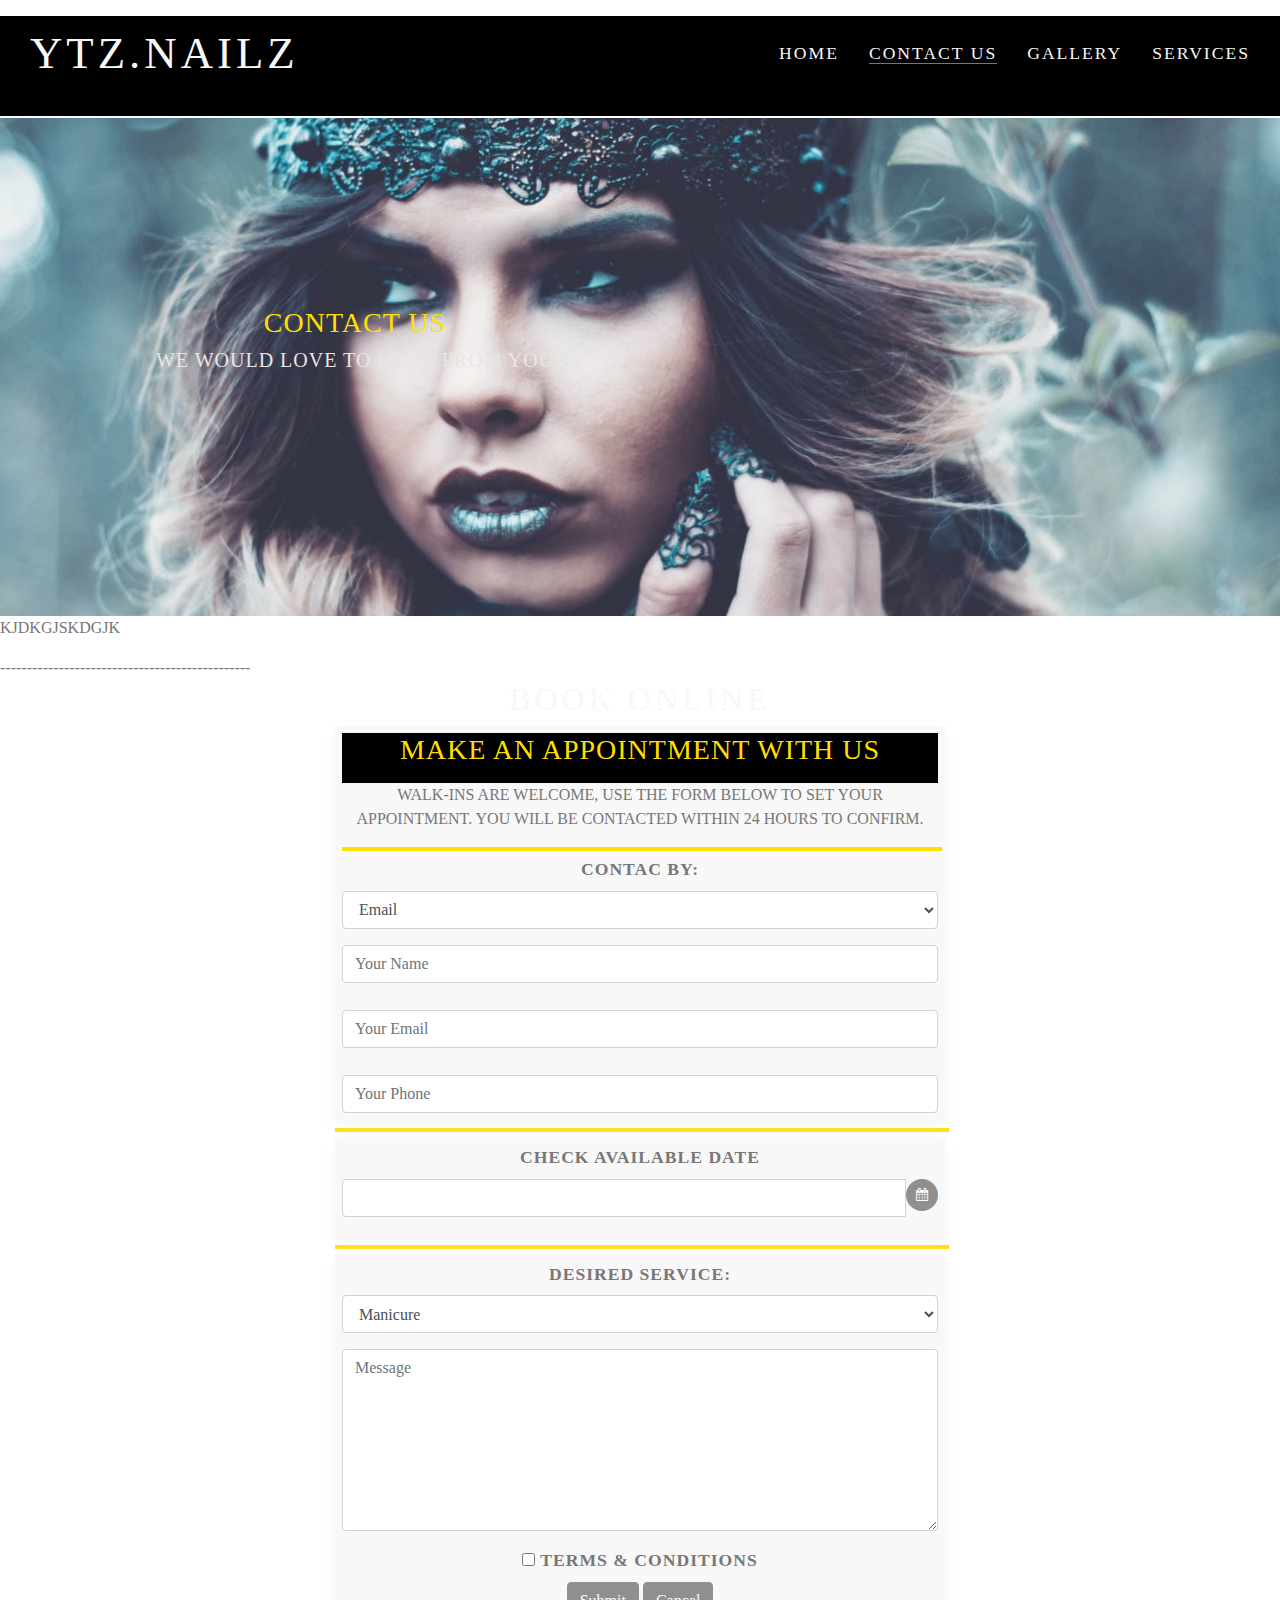
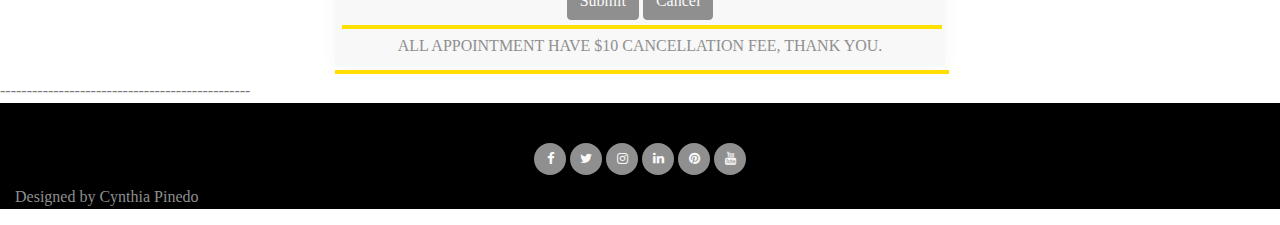
==== contact.html @ 496d371e "adding reviews on Gallery.html" ====
<!DOCTYPE html>
<html lang="en">
<head>
    <meta charset="UTF-8">
    <meta name="viewport" content="width=device-width, initial-scale=1.0">
    <meta http-equiv="X-UA-Compatible" content="ie=edge">
    <link rel="stylesheet" href="https://stackpath.bootstrapcdn.com/bootstrap/4.5.2/css/bootstrap.min.css" type="text/css">
    <link rel="stylesheet" href="https://stackpath.bootstrapcdn.com/font-awesome/4.7.0/css/font-awesome.min.css" type="text/css">
    <link rel="stylesheet" href="assets/css/style.css" type="text/css">
    <title>Ytz.Nailz</title>
</head>

<body>
<header>
<a href="contact.html">
            <h2 id="logo">Ytz.Nailz</h2>
        </a>
        <nav>
            <ul class="uppercase" id="menu">
                <li>
                    <a href="services.html">Services</a>
                </li>
                <li>
                    <a href="gallery.html">Gallery</a>
                </li>
                <li>
                    <a class="active" href="contact.html">Contact Us</a>
                </li>

                <li>
                    <a href="index.html">Home</a>
                </li>
            </ul>
        </nav>

</header>

<section id="contactbckg-outer">
        <div id="contactbckg-image"></div>
        <div id="contactcover-text">
            <h3>Contact Us</h3>
            <h5>We would love to hear from you</h5>
        </div>
</section>

<section>
        <div class="uppercase">
            <p>kjdkgjskdgjk</p>
        </div>
</section>

-----------------------------------------------
<section id="book-outer" class="container-fluid">
  <div class="row">
    <div class="col"></div>
    <div class="col-6">
        <h2 id="welcome">Book Online</h2> 
        <div class="uppercase">
            <div class="box">
                <div class="box-header">
                <h3>Make an Appointment with Us</h3>
                </div>
                <p>Walk-ins are Welcome, Use the form below to 
        set your appointment. You will be contacted within 24 hours 
        to confirm.</p>
                <hr>
    
                <!-- Contact by Input -->    
                <div class="form-group1">
                    <div>
                        <label for="Select">Contac By:</label>
                        <select id="Select" class="form-control"><option>Email</option><option>Phone</option></select>
                    </div>
                </div>
    
                <!-- fullname Input -->    
                <div class="form-group1">
                    <label for="inputfullname"></label>
                    <input type="fullname" class="form-control" id="inputFullname" placeholder="Your Name">
                </div>
        
                <!-- email address Input -->
                <div class="form-group1">
                    <label for="inputemail"></label>
                    <input type="email" class="form-control" id="inputemail" placeholder="Your Email">
                </div>
            
                <!-- Phone Input --> 
                <div class="form-group1">
                    <label for="inputphone"></label>
                    <input type="phone" class="form-control" id="inputphone" placeholder="Your Phone">
                </div>
            </div>
            <div><hr></div>

        <!-- Appointment date Input --> 
            <div class="box">
                <div class="form-group">
                    <label for="datepicer">Check available date</label>
                    <div class="input-group date" id="datetimepicker8">
                        <input type="text" class="form-control">
                        <span>
                        <li class="list-inline-item">
                            <a target="_blank" href="#">
                            <i class="fa fa-calendar" aria-hidden="true"></i>
                            <span class="sr-only">Calendar</span></a>
                        </li>
                        </span>
                    </div>
                </div>
            </div>
            <div><hr></div>

            <!-- Service Input -->
            <div class="box">
                <div class="form-group">
                    <label for="Select">Desired Service:</label>
                    <select id="Select" class="form-control">
                    <option>Manicure</option>
                    <option>Nail Art Design</option>
                    <option>French Design</option>
                    <option>UV Gel</option>
                    <option>Polish Change</option>
                    <option>Nail Repair</option>
                    <option>Remove Polish</option>
                    <option>Remove Acrylic</option>
                    </select>
                </div>
                <div class="form-group">
                    <textarea class="form-control" type="textarea" id="message" placeholder="Message" maxlength="140" rows="7"></textarea>                    
                </div>

                <!-- Button Area-->
                <div class="checkbox">
                        <label><input type="checkbox">  Terms &amp; conditions</label>
                </div>
                    
                <div>
                <button type="submit" class="btn">Submit</button>
                <button type="submit" class="btn">Cancel</button><hr>
                </div>
                <span class="help-block">all appointment have $10 cancellation fee, thank you.</span>
            </div>
        <div><hr></div>

        
        <!-- form end -->
        </div><!-- well end -->
    </div>
    <div class="col"></div>
</div>
</section>
-----------------------------------------------

<footer class="container-fluid">
<div id="footer-details" class="row"></div>
<div class="col-sm-12">
<h6 class="uppercase general-sub"></h6>
<ul class="list-inline social-links">
    <li class="list-inline-item">
    <a target="_blank" href="#">
        <i class="fa fa-facebook" aria-hidden="true"></i>
        <span class="sr-only">Facebook</span></a>
    </li>

    <li class="list-inline-item">
    <a target="_blank" href="#">
        <i class="fa fa-twitter" aria-hidden="true"></i>
        <span class="sr-only">Twitter</span></a>
    </li>

    <li class="list-inline-item">
    <a target="_blank" href="#">
        <i class="fa fa-instagram" aria-hidden="true"></i>
        <span class="sr-only">Instagram</span></a>
    </li>

<li class="list-inline-item">
    <a target="_blank" href="#">
        <i class="fa fa-linkedin" aria-hidden="true"></i>
        <span class="sr-only">LinkedIn</span></a>
    </li>

    <li class="list-inline-item">
    <a target="_blank" href="#">
        <i class="fa fa-pinterest" aria-hidden="true"></i>
        <span class="sr-only">Pinterest</span></a>
    </li>

    <li class="list-inline-item">
    <a target="_blank" href="#">
        <i class="fa fa-youtube" aria-hidden="true"></i>
        <span class="sr-only">YouTube</span></a>
    </li>

</ul>
</div>
<div class="signature">
<p>Designed by Cynthia Pinedo</p>
</div>
</footer>
</body>
</html>
---- assets/css/style.css ----
@import url('https://fonts.googleapis.com/css2?family=Roboto:100,200,300,400,500,600,700|Exo:100,200,300,400,500,600,700');

/*----------------------------------Heading*/

header {
background-color: #000;
color: #8f8f8f;
min-height: 100px;
margin: 0;}

*{
    margin:0;
    padding:0;
    border:0;
}

body{
    font-family: Lato;
    color:#777777;
}

h2{
    font-family: Oswald;
    text-transform: uppercase;
    letter-spacing: 4px;
    color:#f8f8f8;
}

h6{
    color:#f8f8f8;
    margin:0;
}

#logo{
    float: left; 
    font-size: 280%;
    margin-left: 30px;
}
 
#menu{
    text-decoration: none;
    color: #f8f8f8;
    font-size: 110%;
    list-style-type: none;
    letter-spacing: 2px;
}

#logo, #menu{
    line-height: 75px;
}

#menu li {
    float: right;
    margin-right: 30px;
}

#menu a {
    text-decoration: none;
    color: inherit;
}

#menu a:hover {
    border-bottom: 1px solid #777777;
    color: rgb(255,223,0);
}

.active{
     border-bottom: 1px solid #777777;
}

#homebckg-image{
    opacity: 0.9;
    height: 500px;
    background:url("../images/backgroung/yellow-nails.jpeg") no-repeat center center;
    background-size: cover;
    animation-name:homebckg-zoom;
    animation-duration: 5s;
    animation-fill-mode: forwards;
    margin-top:2px;
    margin-bottom:2px;
}

#homebckg-outer{
    height:500px;
    width: 100%;
    overflow:hidden;
    position: relative;
}
#cover-text, #cover-text h3 {
    color:rgb(255,223,0);
    text-align: center;
}

#cover-text, #cover-text h5 {
    color:rgb(233, 229, 229);
    text-align: center;
}

@keyframes homebckg-zoom {
    from{
        transform: scale(1);
    }
    to{
        transform: scale(1.1);
    }
}

#cover-text {
    font-size: 100%;
    font-family: Oswald;
    text-transform: uppercase;
    letter-spacing: 1px;

    width: 300px;
    height: 150px;

    padding-top: 40px;
    padding-left: 10px;

    background-color: rgba(241, 194, 107, 0.4);

    top:150px;
    left:100px;

    position: absolute;
}

.list-inline{
    margin:0;
}

.list-inline-item:not(:last-child){
    margin:0;
    text-align: center;
}

.menucontainer{
    font-size:0;
}

#nav li{
    font-size: 14px;
    padding:0;
}

/*----------------------------------Block,Text*/
.uppercase {
    text-transform: uppercase;
}

.general-sub{
    font-family: "Exo", sans-serif;
    font-weight:300;
    color:#fafafa;
}

.inline-block {
    display: inline-block;
}

/*----------------------------------Footer*/

footer {
background-color: #000;
color: #fafafa;
min-height: 80px;
margin-top:2px;}

.social-links {
    padding-bottom: 10px;
    margin:0;
    text-align: center;
    }

.social-links li a i {
          width: 32px;
          height: 32px;
          padding: 12px 0;
          border-radius: 50%;
          font-size: 13px;
          line-height: 7px;
          text-align: center;
          color: #fafafa;
          background: #8f8f8f;
          transition: all 0.35s ease-in-out;
          -moz-transition: all 0.35s ease-in-out;
          -webkit-transition: all 0.35s ease-in-out;
          -o-transition: all 0.35s ease-in-out;}

.social-links li a i:hover {
background: rgb(255,223,0);
color:#8f8f8f}

#footer-details {
    padding: 20px;
    margin:0;
    text-align: center;
}

.container-fluid{
    margin:0;
    text-align:center;
}

.row{}

.col-sm-4{}

.signature{
    color: #8f8f8f;
    text-align: left;
    
}
/*----------------------------------Services*/

#servicesbckg-image{
    opacity: 0.9;
    height: 500px;
    background:url("../images/backgroung/guantepink.jpeg") no-repeat center center;
    background-size: cover;
    animation-name:servicesbckg-zoom;
    animation-duration: 5s;
    animation-fill-mode: forwards;
    margin-top:2px;
    margin-bottom:2px;
}

#servicesbckg-outer{
    height:550px;
    width: 100%;
    overflow:hidden;
    position: relative;
}
#servicescover-text, #servicescover-text h3 {
    color:rgb(255,223,0);
    text-align: center;
}

#servicescover-text, #servicescover-text h5 {
    color:rgb(233, 229, 229);
    text-align: center;
}

@keyframes servicesbckg-zoom {
    from{
        transform: scale(1);
    }
    to{
        transform: scale(1.1);
    }
}

#servicescover-text {
    font-size: 100%;
    font-family: Oswald;
    text-transform: uppercase;
    letter-spacing: 1px;

    width: 300px;
    height: 150px;

    padding-top: 40px;
    padding-left: 10px;

    background-color:transparent;

    top:150px;
    left:100px;

    position: absolute;
}

#whours{
    margin:0;
    padding:0;
    color:#8f8f8f;
}

/*----------------------------------Contact*/
#contactbckg-image{
    opacity: 0.9;
    height: 500px;
    background: url("../images/backgroung/corona.jpeg") no-repeat center center;
    background-size: cover;
    animation-name:servicesbckg-zoom;
    animation-duration: 5s;
    animation-fill-mode: forwards;
    margin-top:2px;
    margin-bottom:2px;
}

#contactbckg-outer{
    height:500px;
    width: 100%;
    overflow:hidden;
    position: relative;
}
#contactcover-text, #contactcover-text h3 {
    color:rgb(255,223,0);
    text-align: center;
}

#contactcover-text, #contactcover-text h5 {
    color:rgb(233, 229, 229);
    text-align: center;
}

@keyframes contactbckg-zoom {
    from{
        transform: scale(1);
    }
    to{
        transform: scale(1.1);
    }
}

#contactcover-text {
    font-size: 100%;
    font-family: Oswald;
    text-transform: uppercase;
    letter-spacing: 1px;

    width: 500px;
    height: 150px;

    padding-top: 40px;
    padding-left: 10px;

    background-color:transparent;

    top:150px;
    left:100px;

    position:absolute;
}

#contactus{
    height:100px;
    margin:0;
}


/*----------------------------------Gallery*/
#gallerybckg-image{
    opacity: 0.9;
    height: 500px;
    background:url("../images/backgroung/nailscolors.jpg") no-repeat center center;
    background-size:cover;
    animation-name:servicesbckg-zoom;
    animation-duration: 5s;
    animation-fill-mode:forwards;
    margin-left:10px;
    margin-right:10px;
    margin-top:30px;
    margin-bottom:30px;

}

#gallerybckg-outer{
    height:400px;
    width:100%;
    overflow:hidden;
    position:relative;
}
#gallerycover-text, #gallerycover-text h3 {
    color:rgb(255,223,0);;
    text-align: center;
}

#gallerycover-text, #gallerycover-text h5 {
    color:rgb(233, 229, 229);
    text-align: center;
}

@keyframes gallerybckg-zoom {
    from{
        transform: scale(1);
    }
    to{
        transform: scale(1.1);
    }
}

#gallerycover-text {
    font-size:100%;
    font-family:Oswald;
    text-transform:uppercase;
    letter-spacing:1px;

    width:300px;
    height:150px;

    padding-top:40px;
    padding-left:10px;

    background-color:transparent;

    top:150px;
    left:100px;

    position:absolute;
}

.thumbnail img{
    margin:0px;
    padding:0px;
    border:0;
    height:275px;
    width:100%;
    vertical-align: center;
}


#img-gallery img{
    margin:7px;
    padding:0px;
    border:0;
    height:300px;
    width:300px;
    vertical-align: center;
}


#img-gallery{
    background-color:#fff;
    margin-top:2px;
    margin-bottom:2px;
    padding:0px;
    column-gap: 0px;
    column-count:4;
}

#gallerycover-text {
    font-size: 100%;
    font-family: Oswald, sans-serif;
    text-transform: uppercase;
    letter-spacing: 1px;

    width: 300px;
    height: 150px;

    padding-top: 40px;
    padding-left: 10px;

    top:150px;
    left:100px;

    position: absolute;
}
/*----------------------------------lr*/

#servicesoptions{
    height: 650px;
    clear: both;
    margin:0;
}

#servicesoptions div{
   text-align: center;
   display: inline-block;
   margin:10px;
}

#servicesoptions h4{
   text-align: center;
   color:#8f8f8f;
   text-transform: uppercase;
   letter-spacing: 1px;
}

#servicesoptions p{
   text-align: center;
   vertical-align:top;
   color:#777777;
   text-transform: uppercase;
   height:auto;
   margin:10px;
}

#manicure{
    margin:0 auto;
    padding-top: 0px;
    width: 20%;
}

#french{
    margin:0 auto;
    padding-top: 0px;
    width:20%;
}

#nailart{
    margin:0 auto;
    padding-top: 0px;
    width:20%;
}

#uvgel{
    margin:0 auto;
    padding-top: 0px;
    width:20%;
}

#polish{
    margin:0 auto;
    padding-top: 0px;
    width:20%;
}

#removegel{
    margin:0 auto;
    padding-top: 0px;
    width:20%;
}

#repair{
    margin:0 auto;
    padding-top: 0px;
    width:20%;
}

#removeacrylic{
    margin:0 auto;
    padding-top: 0px;
    width:20%;
}

hr{
    border-top: 1px solid #777777;
    width: 100%;
    margin: 5px 0;
}

.servicesheading{
    width: 75%;
    height: 100%;
    line-height: 20px;
    margin-bottom: 50px;
    clear: both;
    color: #8f8f8f;
}

.welcome{
    margin-bottom:30px;
    text-align: center;
    font-size: 280%;
    color: rgb(255,223,0);
    letter-spacing: 1px;
    width:100%;
}

.circle-container{
    width: 200px;
    height: 200px;
    padding:15px;
    border-style: solid;
    border-color:rgb(255,223,0);
    border-width: 2px;
    border-radius: 50%;
    margin:0 auto;
}

.circle-container img{
    margin:0;
    padding:0;
    align-content: center;
    border-radius: 50%;
    width: 170px;
    height: 170px;
}

#servicesoptions .container-fluid{
    width:100%;
    align-content: center;
    height:900px;
}

img #servicesoptions{
    max-width: 270px;
    max-height: 270px;
    align-content: center;
}

/*----------------------------------Book an Appointment*/
.container-fluid .box{
    width:100%;
    align-content: center;
}

#book{
    margin:0;
}

.box {
    margin:0px;
    padding:5px;
    width: 100%;
    height: auto;
    border: solid 2px #f8f8f8;
    background-color:#f8f8f8;
    content:"";
    z-index:-1;
    -webkit-box-shadow: 0 0 20px #f8f8f8;
    -moz-box-shadow: 0 0 20px #f8f8f8;
    box-shadow: 0 5px 20px #f8f8f8;
}

.box-header{
    font-weight: bold;
    color: rgb(255,223,0);
    background-color: #000;
    margin:0;
    padding:0;
    height: 50px;
}

.box-header h3{
    color: rgb(255,223,0);
    vertical-align: center;
    letter-spacing: 1px;
    margin:0;
    padding: 0;
}

#disabledSelect{
    height: 30px;
}
/*
.form-control {
    height: 30px;
}
*/
.form-group1 {
    padding-bottom: 45px;
    height: auto;
    max-height:65px
}

#disabledSelect{
    padding-bottom: 25px;
}

label .checkbox {
    font-size: 1em;
    font-weight: bold;
    color: #8f8f8f;
}

label{
    letter-spacing: 1px;
    font-size: 110%;
    font-weight: bold;
}

.btn{
    border: solid 1px #8f8f8f;
    color: #fafafa;
    background: #8f8f8f;
}

button:hover {
background: rgb(255,223,0);
border: solid 2px rgb(255,223,0);
color:#8f8f8f
}

.help-block {
    color: #8f8f8f;
}
.col-md-12{
    margin:0;
}
#book-outer{
    height:auto;
    width: auto;
    overflow:hidden;
    margin:0px;
    padding-top:0px;
}

.form-group li a i {
          width: 32px;
          height: 32px;
          padding: 12px 0;
          border-radius: 50%;
          font-size: 13px;
          line-height: 7px;
          text-align: center;
          color: #fafafa;
          background: #8f8f8f;
          transition: all 0.35s ease-in-out;
          -moz-transition: all 0.35s ease-in-out;
          -webkit-transition: all 0.35s ease-in-out;
          -o-transition: all 0.35s ease-in-out;}

.form-group li a i:hover {
background: rgb(255,223,0);
color:#8f8f8f;}

.col-6 hr{
    color:rgb(255,223,0);
    border: solid 2px rgb(255,223,0);
}

checkbox{
    color:#8f8f8f;}

.checkbox input[type=checkbox]:checked + label:after {
  opacity: 0;
  color:#8f8f8f;
  background-color: rgb(255,223,0);
  border-color: rgb(255,223,0); 
  border-radius: 50%;
} 

.checkbox input[type="checkbox"] + label::before
{background-color: #fff;  border-color: #8f8f8f;
border-radius: 50%;}


/* Customer's Reviews/ */
/* http://www.jquery2dotnet.com/ */
#reviews {
  padding-top: 70px;
}
.btn-grey{
    background-color:#D8D8D8;
	color:#FFF;
}
.rating-block{
	background-color:#FAFAFA;
	border:1px solid #EFEFEF;
	padding:15px 15px 20px 15px;
	border-radius:3px;
}
.bold{
	font-weight:700;
}
.padding-bottom-7{
	padding-bottom:7px;
}

.review-block{
	background-color:#FAFAFA;
	border:1px solid #EFEFEF;
	padding:15px;
	border-radius:3px;
	margin-bottom:15px;
}
.review-block-name{
	font-size:12px;
	margin:10px 0;
}
.review-block-date{
	font-size:12px;
}
.review-block-rate{
	font-size:13px;
	margin-bottom:15px;
}
.review-block-title{
	font-size:15px;
	font-weight:700;
	margin-bottom:10px;
}
.review-block-description{
	font-size:13px;
}
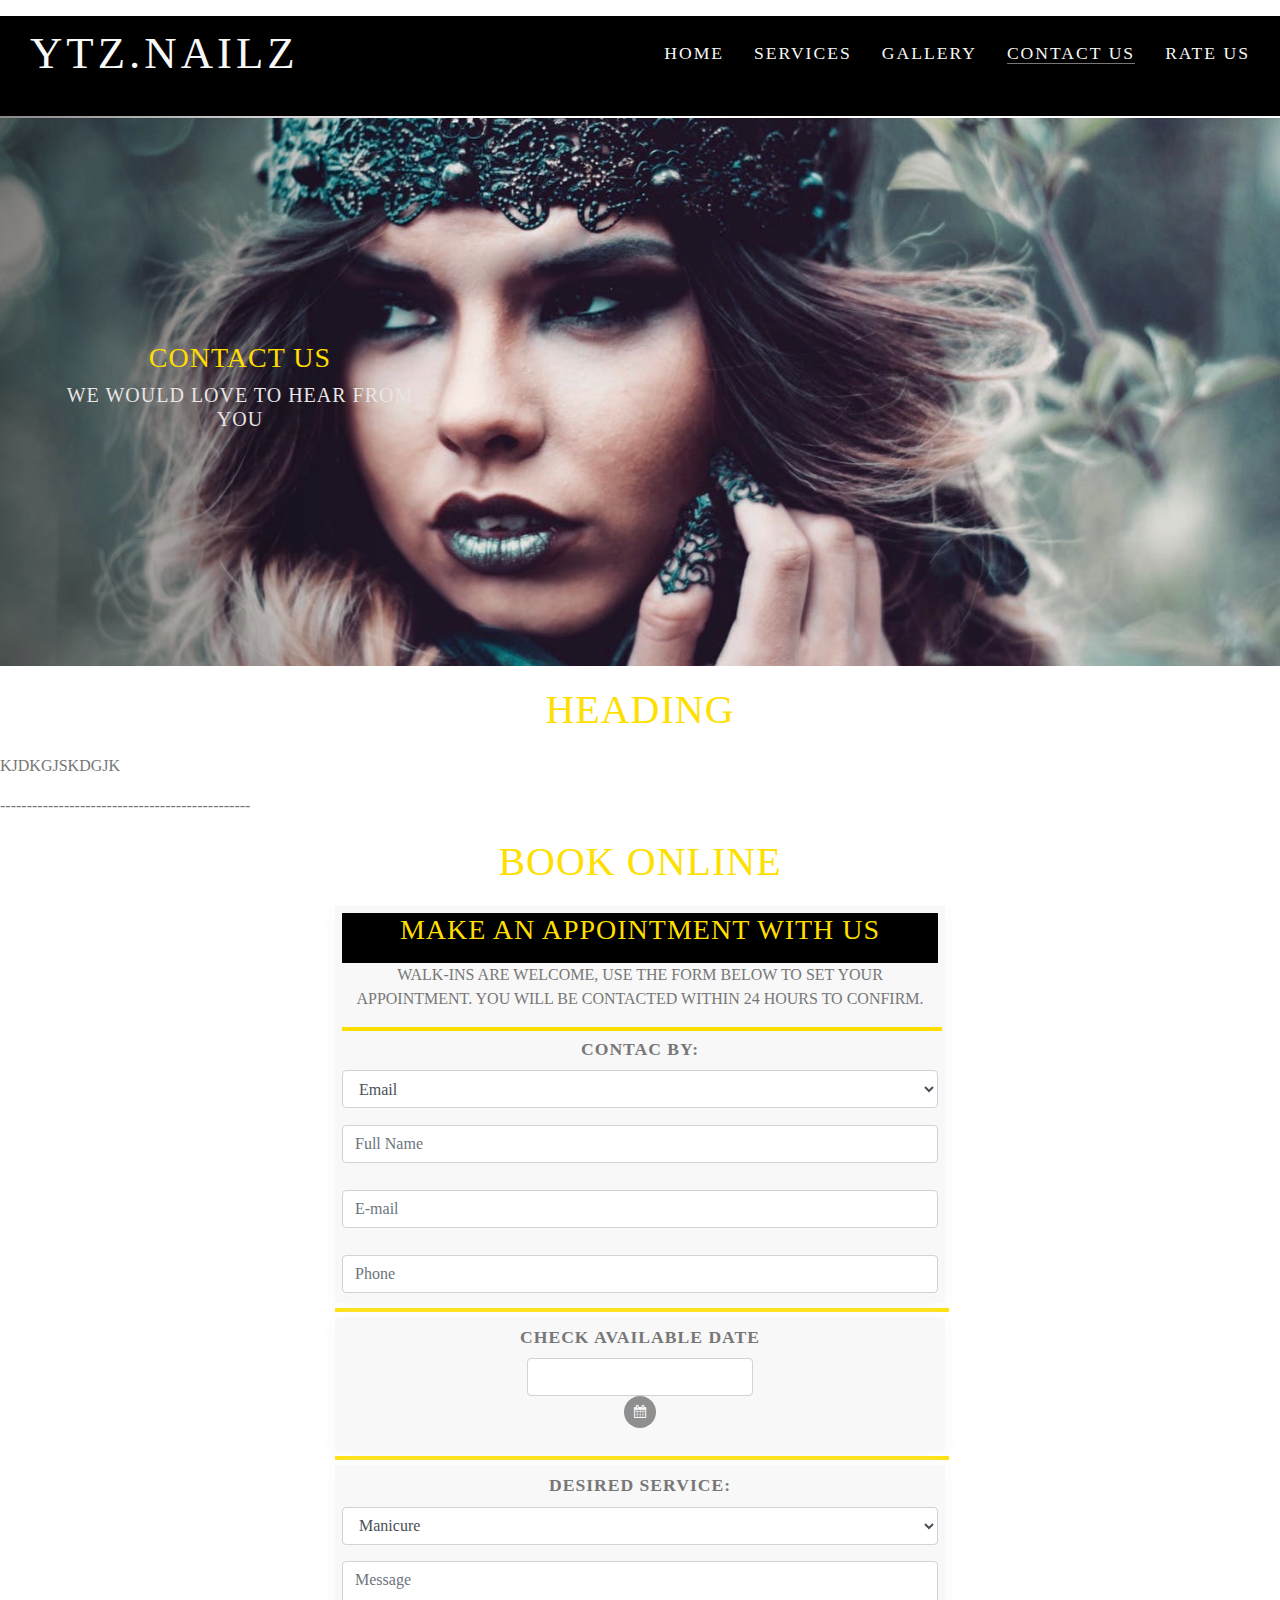
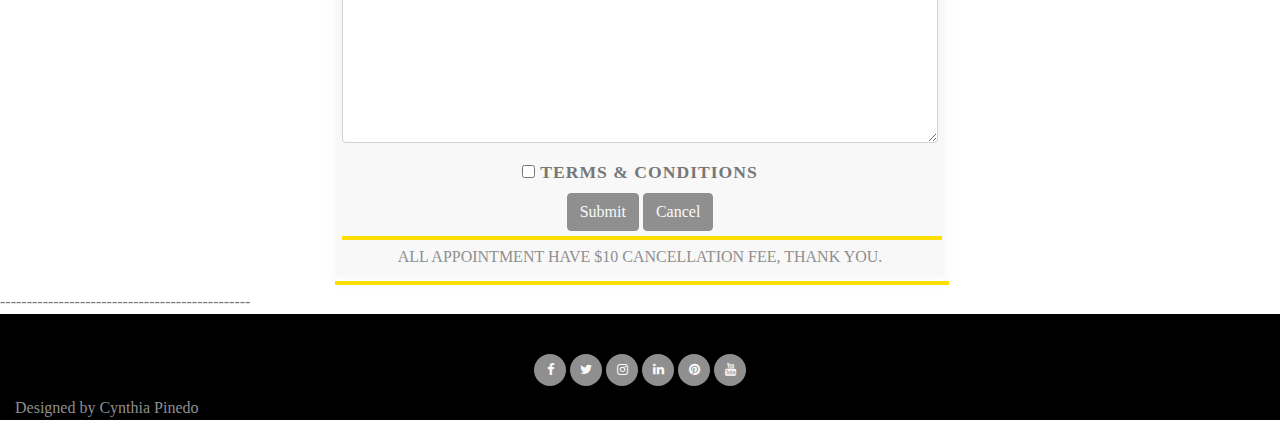
==== commit 79c11ba1: "fixing cover image for Contact Us pg" ====
--- a/contact.html
+++ b/contact.html
@@ -7,6 +7,7 @@
     <link rel="stylesheet" href="https://stackpath.bootstrapcdn.com/bootstrap/4.5.2/css/bootstrap.min.css" type="text/css">
     <link rel="stylesheet" href="https://stackpath.bootstrapcdn.com/font-awesome/4.7.0/css/font-awesome.min.css" type="text/css">
     <link rel="stylesheet" href="assets/css/style.css" type="text/css">
+    <link rel="shortcut icon" href="~/favicon.ico">
     <title>Ytz.Nailz</title>
 </head>
 
@@ -18,15 +19,17 @@
         <nav>
             <ul class="uppercase" id="menu">
                 <li>
+                    <a href="reviews.html">Rate Us</a>
+                </li>
+                <li>
+                    <a class="active" href="contact.html">Contact Us</a>
+                </li>
+                <li>
+                    <a href="gallery.html">Gallery</a>
+                </li>
+                <li>
                     <a href="services.html">Services</a>
                 </li>
-                <li>
-                    <a href="gallery.html">Gallery</a>
-                </li>
-                <li>
-                    <a class="active" href="contact.html">Contact Us</a>
-                </li>
-
                 <li>
                     <a href="index.html">Home</a>
                 </li>
@@ -44,6 +47,7 @@
 </section>
 
 <section>
+    <h2 class="welcome">Heading</h2>
         <div class="uppercase">
             <p>kjdkgjskdgjk</p>
         </div>
@@ -54,7 +58,7 @@
   <div class="row">
     <div class="col"></div>
     <div class="col-6">
-        <h2 id="welcome">Book Online</h2> 
+        <h2 class="welcome">Book Online</h2> 
         <div class="uppercase">
             <div class="box">
                 <div class="box-header">
@@ -75,38 +79,42 @@
     
                 <!-- fullname Input -->    
                 <div class="form-group1">
-                    <label for="inputfullname"></label>
-                    <input type="fullname" class="form-control" id="inputFullname" placeholder="Your Name">
+                    <label for="fullname"></label>
+                    <input type="text" class="form-control" id="fullname" placeholder="Full Name">
                 </div>
         
                 <!-- email address Input -->
                 <div class="form-group1">
-                    <label for="inputemail"></label>
-                    <input type="email" class="form-control" id="inputemail" placeholder="Your Email">
+                    <label for="email"></label>
+                    <input type="email" class="form-control" id="email" placeholder="E-mail">
                 </div>
             
                 <!-- Phone Input --> 
                 <div class="form-group1">
-                    <label for="inputphone"></label>
-                    <input type="phone" class="form-control" id="inputphone" placeholder="Your Phone">
+                    <label for="phone"></label>
+                    <input type="number" class="form-control" id="phone" placeholder="Phone">
                 </div>
             </div>
             <div><hr></div>
 
         <!-- Appointment date Input --> 
             <div class="box">
+                <div class="row">
+                <div class="col-12">
                 <div class="form-group">
-                    <label for="datepicer">Check available date</label>
-                    <div class="input-group date" id="datetimepicker8">
-                        <input type="text" class="form-control">
-                        <span>
+                    <span><label for="datetimepicker8">Check available date</label></span>
+                    <span>
+                    <ul>
                         <li class="list-inline-item">
+                            <input name="datetimepicker8" type="text" class="input-group, date, form-control" id="datetimepicker8">
                             <a target="_blank" href="#">
                             <i class="fa fa-calendar" aria-hidden="true"></i>
-                            <span class="sr-only">Calendar</span></a>
+                            </a>
                         </li>
-                        </span>
-                    </div>
+                        </ul>
+                    </span>
+                </div>
+                </div>
                 </div>
             </div>
             <div><hr></div>
@@ -115,7 +123,7 @@
             <div class="box">
                 <div class="form-group">
                     <label for="Select">Desired Service:</label>
-                    <select id="Select" class="form-control">
+                    <select class="Select, form-control">
                     <option>Manicure</option>
                     <option>Nail Art Design</option>
                     <option>French Design</option>
@@ -127,7 +135,7 @@
                     </select>
                 </div>
                 <div class="form-group">
-                    <textarea class="form-control" type="textarea" id="message" placeholder="Message" maxlength="140" rows="7"></textarea>                    
+                    <textarea class="form-control" id="message" placeholder="Message" maxlength="140" rows="7"></textarea>                    
                 </div>
 
                 <!-- Button Area-->
@@ -154,8 +162,7 @@
 
 <footer class="container-fluid">
 <div id="footer-details" class="row"></div>
-<div class="col-sm-12">
-<h6 class="uppercase general-sub"></h6>
+<div class="col-sm-12, uppercase general-sub">
 <ul class="list-inline social-links">
     <li class="list-inline-item">
     <a target="_blank" href="#">
--- a/assets/css/style.css
+++ b/assets/css/style.css
@@ -69,9 +69,9 @@
 }
 
 #homebckg-image{
-    opacity: 0.9;
-    height: 500px;
-    background:url("../images/backgroung/yellow-nails.jpeg") no-repeat center center;
+    opacity: 1;
+    height: 100%;
+    background:url("../images/background/yellow-nails.jpeg") no-repeat center center;
     background-size: cover;
     animation-name:homebckg-zoom;
     animation-duration: 5s;
@@ -81,7 +81,7 @@
 }
 
 #homebckg-outer{
-    height:500px;
+    height:525px;
     width: 100%;
     overflow:hidden;
     position: relative;
@@ -89,16 +89,17 @@
 #cover-text, #cover-text h3 {
     color:rgb(255,223,0);
     text-align: center;
+    letter-spacing: 1px;
 }
 
 #cover-text, #cover-text h5 {
-    color:rgb(233, 229, 229);
+    color:#f8f8f8;
     text-align: center;
 }
 
 @keyframes homebckg-zoom {
     from{
-        transform: scale(1);
+        transform: scale(1.05);
     }
     to{
         transform: scale(1.1);
@@ -111,18 +112,18 @@
     text-transform: uppercase;
     letter-spacing: 1px;
 
-    width: 300px;
-    height: 150px;
-
-    padding-top: 40px;
-    padding-left: 10px;
-
-    background-color: rgba(241, 194, 107, 0.4);
-
-    top:150px;
-    left:100px;
-
-    position: absolute;
+     width: 430px;
+    height: 550px;
+
+    padding-top: 225px;
+    padding-left:50px;
+    padding-right:0px;
+
+    background-image: linear-gradient(to right,rgb(5, 5, 5), transparent);
+    top:0px;
+    left:0px;
+
+    position:absolute;
 }
 
 .list-inline{
@@ -214,9 +215,9 @@
 /*----------------------------------Services*/
 
 #servicesbckg-image{
-    opacity: 0.9;
-    height: 500px;
-    background:url("../images/backgroung/guantepink.jpeg") no-repeat center center;
+    opacity: 1;
+    height: 100%;
+    background:url("../images/background/guantepink.jpeg") no-repeat center center;
     background-size: cover;
     animation-name:servicesbckg-zoom;
     animation-duration: 5s;
@@ -234,6 +235,7 @@
 #servicescover-text, #servicescover-text h3 {
     color:rgb(255,223,0);
     text-align: center;
+    letter-spacing: 1px;
 }
 
 #servicescover-text, #servicescover-text h5 {
@@ -243,7 +245,7 @@
 
 @keyframes servicesbckg-zoom {
     from{
-        transform: scale(1);
+        transform: scale(1.05);
     }
     to{
         transform: scale(1.1);
@@ -256,18 +258,18 @@
     text-transform: uppercase;
     letter-spacing: 1px;
 
-    width: 300px;
-    height: 150px;
-
-    padding-top: 40px;
-    padding-left: 10px;
-
-    background-color:transparent;
-
-    top:150px;
-    left:100px;
-
-    position: absolute;
+    width: 430px;
+    height: 550px;
+
+    padding-top: 225px;
+    padding-left:50px;
+    padding-right:0px;
+
+    background-image: linear-gradient(to right,rgb(5, 5, 5), transparent);
+    top:0px;
+    left:0px;
+
+    position:absolute;
 }
 
 #whours{
@@ -278,11 +280,11 @@
 
 /*----------------------------------Contact*/
 #contactbckg-image{
-    opacity: 0.9;
-    height: 500px;
-    background: url("../images/backgroung/corona.jpeg") no-repeat center center;
+    opacity: 1;
+    height: 100%;
+    background: url("../images/background/corona.jpg") no-repeat center center;
     background-size: cover;
-    animation-name:servicesbckg-zoom;
+    animation-name:contactbckg-zoom;
     animation-duration: 5s;
     animation-fill-mode: forwards;
     margin-top:2px;
@@ -290,14 +292,16 @@
 }
 
 #contactbckg-outer{
-    height:500px;
+    height:550px;
     width: 100%;
     overflow:hidden;
     position: relative;
 }
+
 #contactcover-text, #contactcover-text h3 {
-    color:rgb(255,223,0);
-    text-align: center;
+    color:rgb(255, 221, 0);
+    text-align: center;
+    letter-spacing: 1px;
 }
 
 #contactcover-text, #contactcover-text h5 {
@@ -320,33 +324,49 @@
     text-transform: uppercase;
     letter-spacing: 1px;
 
-    width: 500px;
-    height: 150px;
-
-    padding-top: 40px;
-    padding-left: 10px;
-
-    background-color:transparent;
-
-    top:150px;
-    left:100px;
+    width: 430px;
+    height: 550px;
+
+    padding-top: 225px;
+    padding-left:50px;
+    padding-right:0px;
+
+    background-image: linear-gradient(to right,rgba(5, 5, 5, 0.473), transparent);
+    top:0px;
+    left:0px;
 
     position:absolute;
 }
 
 #contactus{
-    height:100px;
-    margin:0;
-}
-
+    margin:0;
+    height:250px;
+    width: 100%;
+    clear: both;
+}
+
+#contactus h4 {
+    color:#6b6b6b;
+    text-align: center;
+}
+
+#contactus h6{
+    color:#7c7c7c;
+    text-align: center;
+}
+
+#contactus p {
+    color:#afafaf;
+    text-align: center;
+}
 
 /*----------------------------------Gallery*/
 #gallerybckg-image{
-    opacity: 0.9;
-    height: 500px;
-    background:url("../images/backgroung/nailscolors.jpg") no-repeat center center;
+    opacity: 1;
+    height: 100%;
+    background:url("../images/background/orangenails.jpg") no-repeat center center;
     background-size:cover;
-    animation-name:servicesbckg-zoom;
+    animation-name:gallerybckg-zoom;
     animation-duration: 5s;
     animation-fill-mode:forwards;
     margin-left:10px;
@@ -357,27 +377,28 @@
 }
 
 #gallerybckg-outer{
-    height:400px;
+    height:550px;
     width:100%;
     overflow:hidden;
     position:relative;
 }
-#gallerycover-text, #gallerycover-text h3 {
-    color:rgb(255,223,0);;
-    text-align: center;
-}
-
-#gallerycover-text, #gallerycover-text h5 {
+#gallerycover-text h3 {
+    color:rgb(255,223,0);
+    letter-spacing: 1px;
+    text-align: center;
+}
+
+#gallerycover-text h5 {
     color:rgb(233, 229, 229);
     text-align: center;
 }
 
 @keyframes gallerybckg-zoom {
     from{
-        transform: scale(1);
+        transform: scale(1.1);
     }
     to{
-        transform: scale(1.1);
+        transform: scale(1.15);
     }
 }
 
@@ -387,16 +408,16 @@
     text-transform:uppercase;
     letter-spacing:1px;
 
-    width:300px;
-    height:150px;
-
-    padding-top:40px;
-    padding-left:10px;
-
-    background-color:transparent;
-
-    top:150px;
-    left:100px;
+    width: 475px;
+    height: 550px;
+
+    padding-top: 225px;
+    padding-left:25px;
+    padding-right:0px;
+
+    background-image: linear-gradient(to right,#000, transparent);
+    top:0px;
+    left:0px;
 
     position:absolute;
 }
@@ -430,40 +451,40 @@
     column-count:4;
 }
 
-#gallerycover-text {
-    font-size: 100%;
-    font-family: Oswald, sans-serif;
+#gallery{
+    margin-top:50px;
+    margin-bottom:20px;
+    margin-right: 0;
+    text-align: center;
+}
+
+#gallery p{
+    padding-top: 5px;
+    padding-bottom: 10px;
     text-transform: uppercase;
-    letter-spacing: 1px;
-
-    width: 300px;
-    height: 150px;
-
-    padding-top: 40px;
-    padding-left: 10px;
-
-    top:150px;
-    left:100px;
-
-    position: absolute;
+    color:#8f8f8f;
+    font-size: smaller;
 }
 /*----------------------------------lr*/
 
 #servicesoptions{
-    height: 650px;
+    height: 900px;
     clear: both;
     margin:0;
+    padding:0;
+    align-content: center;
+    vertical-align: center;
 }
 
 #servicesoptions div{
    text-align: center;
    display: inline-block;
-   margin:10px;
+   margin:5px;
 }
 
 #servicesoptions h4{
    text-align: center;
-   color:#8f8f8f;
+   color:#6b6b6b;
    text-transform: uppercase;
    letter-spacing: 1px;
 }
@@ -541,9 +562,11 @@
 }
 
 .welcome{
-    margin-bottom:30px;
-    text-align: center;
-    font-size: 280%;
+    text-transform: uppercase;
+    margin-bottom:20px;
+    margin-top:20px;
+    text-align: center;
+    font-size: 250%;
     color: rgb(255,223,0);
     letter-spacing: 1px;
     width:100%;
@@ -719,50 +742,131 @@
 
 
 /* Customer's Reviews/ */
-/* http://www.jquery2dotnet.com/ */
-#reviews {
-  padding-top: 70px;
-}
-.btn-grey{
-    background-color:#D8D8D8;
-	color:#FFF;
-}
-.rating-block{
-	background-color:#FAFAFA;
-	border:1px solid #EFEFEF;
-	padding:15px 15px 20px 15px;
-	border-radius:3px;
-}
-.bold{
-	font-weight:700;
-}
-.padding-bottom-7{
-	padding-bottom:7px;
-}
-
-.review-block{
-	background-color:#FAFAFA;
-	border:1px solid #EFEFEF;
-	padding:15px;
-	border-radius:3px;
-	margin-bottom:15px;
-}
-.review-block-name{
-	font-size:12px;
-	margin:10px 0;
-}
-.review-block-date{
-	font-size:12px;
-}
-.review-block-rate{
-	font-size:13px;
-	margin-bottom:15px;
-}
-.review-block-title{
-	font-size:15px;
-	font-weight:700;
-	margin-bottom:10px;
-}
-.review-block-description{
-	font-size:13px;
-}+
+#reviewsbckg-image{
+    opacity: 1;
+    height: 525px;
+    background:url("../images/backgroung/lija.jpeg") no-repeat center center;
+    background-size:cover;
+    animation-name:reviewsbckg-zoom;
+    animation-duration: 5s;
+    animation-fill-mode:forwards;
+    margin-left:10px;
+    margin-right:10px;
+    margin-top:30px;
+    margin-bottom:30px;
+}
+
+#reviewsbckg-outer{
+    height:550px;
+    width:100%;
+    overflow:hidden;
+    position:relative;
+}
+#reviewscover-text, #reviewscover-text h3 {
+    color:rgb(255,223,0);
+    text-align: center;
+    letter-spacing: 1px;
+}
+
+#reviewscover-text, #reviewscover-text h5 {
+    color:rgb(233, 229, 229);
+    text-align: center;
+}
+
+@keyframes reviewsbckg-zoom {
+    from{
+        transform: scale(1.1);
+    }
+    to{
+        transform: scale(1.2);
+    }
+}
+
+#reviewscover-text {
+    font-size:100%;
+    font-family:Oswald;
+    text-transform:uppercase;
+    letter-spacing:1px;
+
+    width: 430px;
+    height: 550px;
+
+    padding-top: 225px;
+    padding-left:50px;
+    padding-right:0px;
+
+    background-image: linear-gradient(to right,rgb(5, 5, 5), transparent);
+    top:0px;
+    left:0px;
+
+    position:absolute;
+}
+
+#reviews{
+    margin-top:30px;
+    margin-bottom:30px;
+    margin-right: 0;
+    text-align: center;
+}
+
+#reviews .container-fluid{
+   align-content:center;
+}
+
+/* Testimonial slider full-width */
+
+/* Rating--------------------- */
+.rating {
+    display: flex;
+    flex-direction: row-reverse;
+    justify-content: center
+}
+
+.rating>input {
+    display: none
+}
+
+.rating>label {
+    font-size: 3vw;
+    color: #FFD600;
+    cursor: pointer;
+}
+
+.rating>label::before {
+    content:"\2605";
+    position: absolute;
+    opacity: 0;
+}
+
+.rating>label:hover:before,
+.rating>label:hover~label:before {
+    opacity: 1 !important
+}
+
+.rating>input:checked~label:before {
+    opacity: 1;
+}
+
+.rating:hover>input:checked~label:before {
+    opacity: 0.4;
+}
+
+.rating {
+    background: #222225;
+    color: white;
+    height:auto;
+}
+
+#ratingsection{
+    margin-top:30px;
+    margin-bottom:30px;
+    margin-left:0;
+    margin-right: 0;
+    text-align: center;
+    vertical-align: center;}
+
+#ratingsection .container-fluid{
+    align-content:center;
+    vertical-align: center;
+}
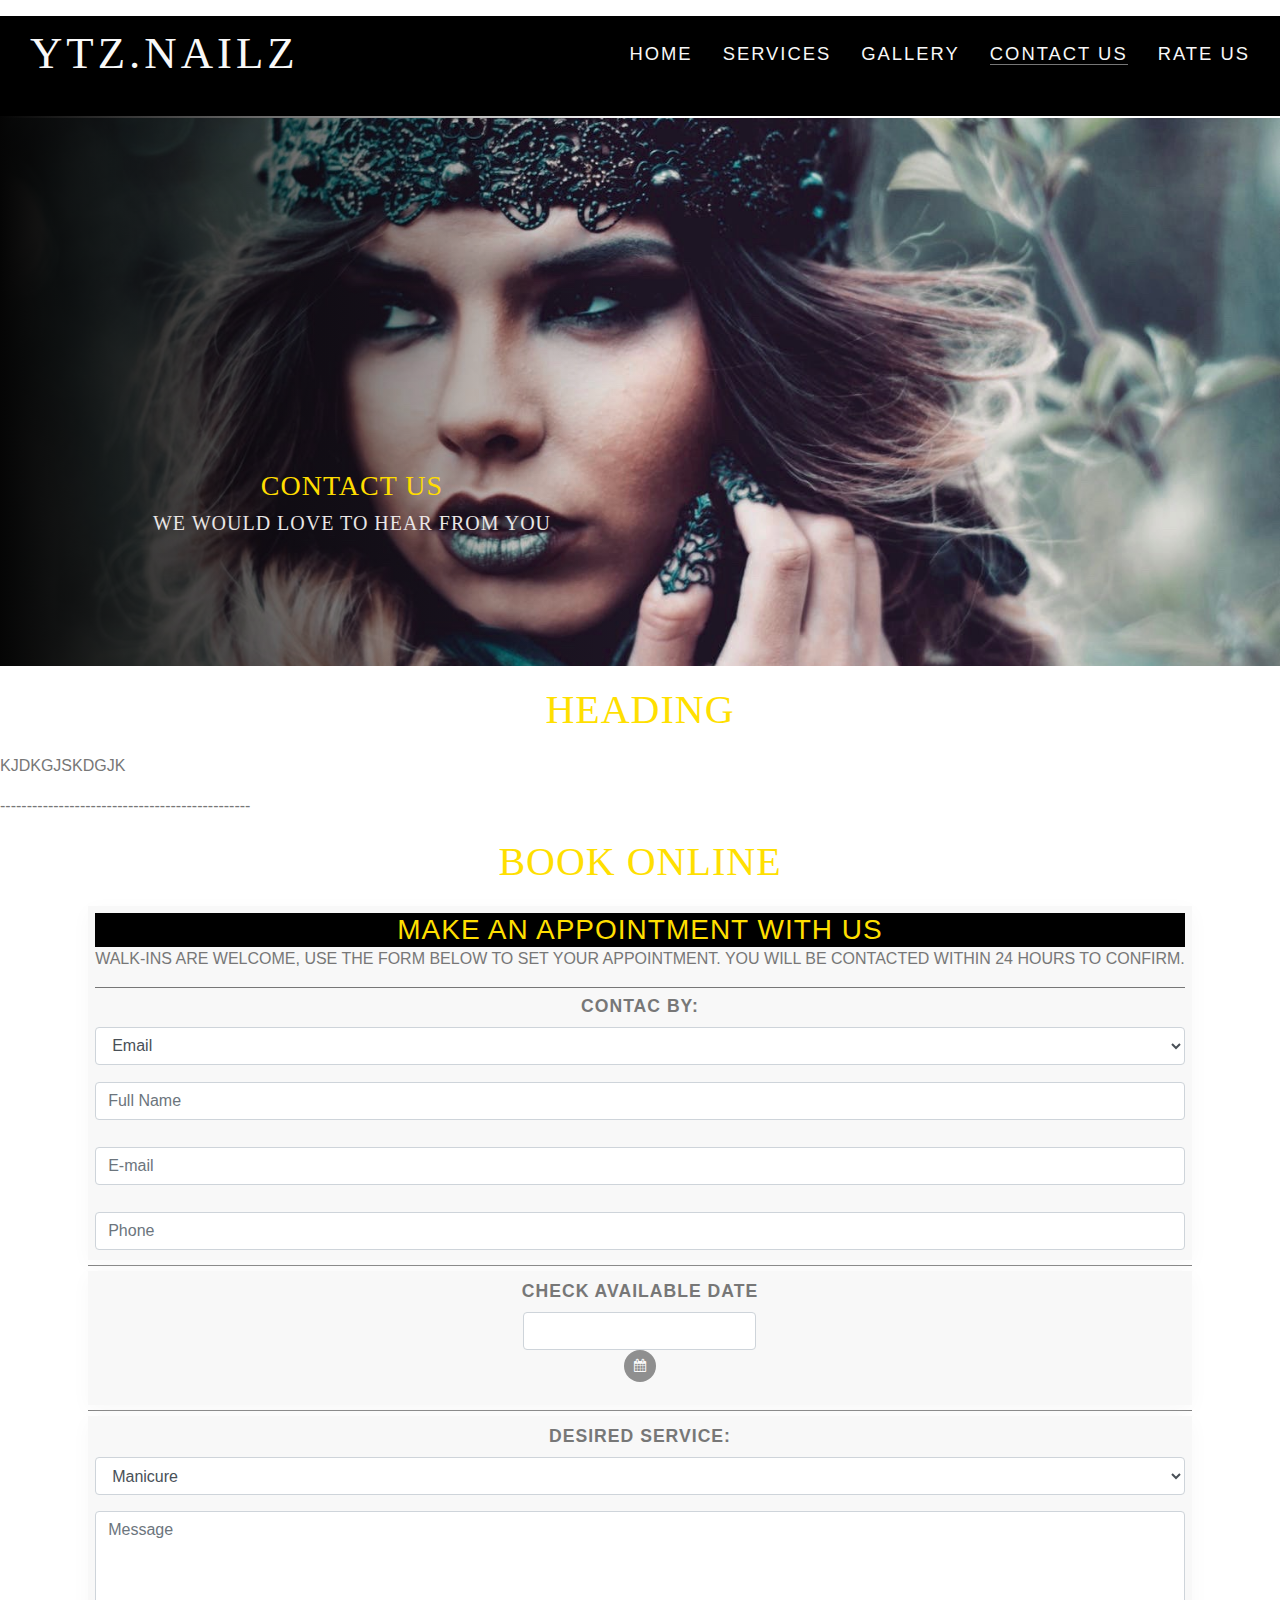
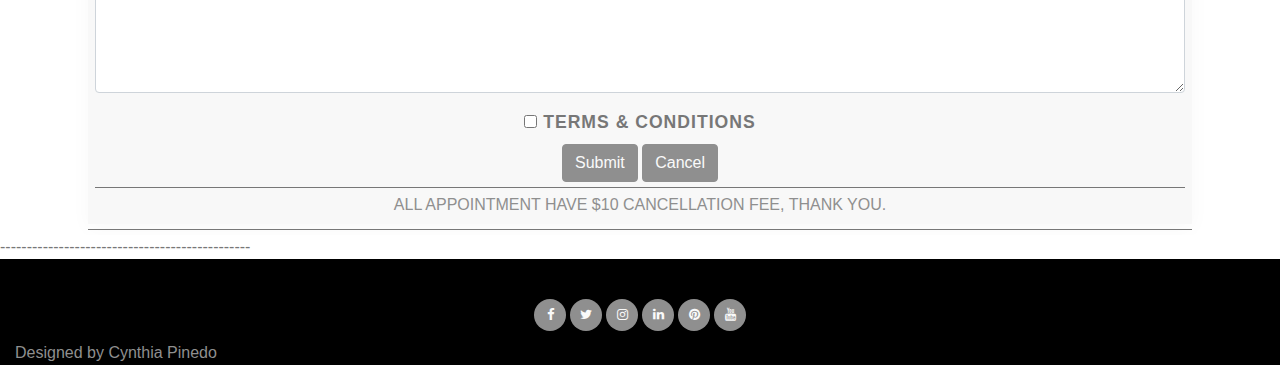
==== commit 48723c4e: "responsive form for Contact.html" ====
--- a/contact.html
+++ b/contact.html
@@ -22,7 +22,7 @@
                     <a href="reviews.html">Rate Us</a>
                 </li>
                 <li>
-                    <a class="active" href="contact.html">Contact Us</a>
+                    <a class="active" href="contact.html">Contact Us<span class="sr-only">(current)</span></a>
                 </li>
                 <li>
                     <a href="gallery.html">Gallery</a>
@@ -55,9 +55,9 @@
 
 -----------------------------------------------
 <section id="book-outer" class="container-fluid">
-  <div class="row">
-    <div class="col"></div>
-    <div class="col-6">
+  <div class="row justify-content-md-center">
+    <div class="col col-lg-2"></div>
+    <div class="col-col-md-auto">
         <h2 class="welcome">Book Online</h2> 
         <div class="uppercase">
             <div class="box">
@@ -102,8 +102,8 @@
                 <div class="row">
                 <div class="col-12">
                 <div class="form-group">
-                    <span><label for="datetimepicker8">Check available date</label></span>
-                    <span>
+                    <label for="datetimepicker8">Check available date</label>
+                    <div>
                     <ul>
                         <li class="list-inline-item">
                             <input name="datetimepicker8" type="text" class="input-group, date, form-control" id="datetimepicker8">
@@ -112,7 +112,7 @@
                             </a>
                         </li>
                         </ul>
-                    </span>
+                    </div>
                 </div>
                 </div>
                 </div>
@@ -155,7 +155,7 @@
         <!-- form end -->
         </div><!-- well end -->
     </div>
-    <div class="col"></div>
+    <div class="col col-lg-2"></div>
 </div>
 </section>
 -----------------------------------------------
--- a/assets/css/style.css
+++ b/assets/css/style.css
@@ -8,6 +8,10 @@
 min-height: 100px;
 margin: 0;}
 
+/*-----------------------------------------Navbar--*/
+
+/*-----------------------------------------Finish Navbar--*/
+
 *{
     margin:0;
     padding:0;
@@ -40,7 +44,7 @@
 #menu{
     text-decoration: none;
     color: #f8f8f8;
-    font-size: 110%;
+    font-size: 115%;
     list-style-type: none;
     letter-spacing: 2px;
 }
@@ -82,19 +86,21 @@
 
 #homebckg-outer{
     height:525px;
-    width: 100%;
     overflow:hidden;
     position: relative;
 }
+
 #cover-text, #cover-text h3 {
     color:rgb(255,223,0);
     text-align: center;
     letter-spacing: 1px;
+    vertical-align: center;
 }
 
 #cover-text, #cover-text h5 {
     color:#f8f8f8;
     text-align: center;
+    vertical-align: center;
 }
 
 @keyframes homebckg-zoom {
@@ -111,13 +117,15 @@
     font-family: Oswald;
     text-transform: uppercase;
     letter-spacing: 1px;
-
-     width: 430px;
-    height: 550px;
-
-    padding-top: 225px;
-    padding-left:50px;
-    padding-right:0px;
+    vertical-align: center;
+
+    width: 50%;
+    height: 100%;
+
+    padding-top: 20%;
+    padding-left:7%;
+    padding-right:2%;
+    padding-bottom:5%;
 
     background-image: linear-gradient(to right,rgb(5, 5, 5), transparent);
     top:0px;
@@ -257,13 +265,15 @@
     font-family: Oswald;
     text-transform: uppercase;
     letter-spacing: 1px;
-
-    width: 430px;
-    height: 550px;
-
-    padding-top: 225px;
-    padding-left:50px;
-    padding-right:0px;
+    vertical-align: center;
+
+    width: 50%;
+    height: 100%;
+
+    padding-top: 20%;
+    padding-left:5%;
+    padding-right:2%;
+    padding-bottom:5%;
 
     background-image: linear-gradient(to right,rgb(5, 5, 5), transparent);
     top:0px;
@@ -323,41 +333,47 @@
     font-family: Oswald;
     text-transform: uppercase;
     letter-spacing: 1px;
-
-    width: 430px;
-    height: 550px;
-
-    padding-top: 225px;
-    padding-left:50px;
-    padding-right:0px;
-
-    background-image: linear-gradient(to right,rgba(5, 5, 5, 0.473), transparent);
+    align-content: center;
+
+    width: 50%;
+    height: 100%;
+
+    padding-top: 23%;
+    padding-left:7%;
+    padding-right:2%;
+    padding-bottom:5%;
+
+    background-image: linear-gradient(to right,rgb(5, 5, 5), transparent);
     top:0px;
     left:0px;
 
     position:absolute;
 }
 
-#contactus{
+#contact{
     margin:0;
     height:250px;
     width: 100%;
     clear: both;
 }
 
-#contactus h4 {
+#contact h4 {
     color:#6b6b6b;
     text-align: center;
 }
 
-#contactus h6{
+#contact h6{
     color:#7c7c7c;
     text-align: center;
 }
 
-#contactus p {
+#contact p {
     color:#afafaf;
     text-align: center;
+}
+
+.fa-calendar{
+    display: inline-block;
 }
 
 /*----------------------------------Gallery*/
@@ -403,30 +419,36 @@
 }
 
 #gallerycover-text {
-    font-size:100%;
-    font-family:Oswald;
-    text-transform:uppercase;
-    letter-spacing:1px;
-
-    width: 475px;
-    height: 550px;
-
-    padding-top: 225px;
-    padding-left:25px;
-    padding-right:0px;
-
-    background-image: linear-gradient(to right,#000, transparent);
+    font-size: 100%;
+    font-family: Oswald;
+    text-transform: uppercase;
+    letter-spacing: 1px;
+    vertical-align: center;
+
+    width: 50%;
+    height: 100%;
+
+    padding-top: 20%;
+    padding-left:7%;
+    padding-right:2%;
+    padding-bottom:5%;
+
+    background-image: linear-gradient(to right,rgb(5, 5, 5), transparent);
     top:0px;
     left:0px;
 
     position:absolute;
 }
 
+#gallery .column{
+  width: 20%;
+}
+
 .thumbnail img{
     margin:0px;
-    padding:0px;
+    padding:1.5%;
     border:0;
-    height:275px;
+    height:250px;
     width:100%;
     vertical-align: center;
 }
@@ -465,10 +487,122 @@
     color:#8f8f8f;
     font-size: smaller;
 }
+
+
+
+
+
+body {
+  font-family: Arial;
+  margin: 0;
+}
+
+* {
+  box-sizing: border-box;
+}
+
+img {
+  vertical-align: middle;
+}
+
+/* Position the image container (needed to position the left and right arrows) */
+#slidegallery .container {
+  position: relative;
+  width: 45%;
+  height: 25%;
+}
+
+#slidegallery img{
+    height: 350px;
+}
+
+/* Hide the images by default */
+.mySlides{
+  display: none;
+}
+
+/* Add a pointer when hovering over the thumbnail images */
+.cursor {
+  cursor: pointer;
+}
+
+/* Next & previous buttons */
+.prev,
+.next {
+  cursor: pointer;
+  position: absolute;
+  top: 40%;
+  width: auto;
+  padding: 16px;
+  margin-top: -50px;
+  color: white;
+  font-weight: bold;
+  font-size: 20px;
+  border-radius: 0 3px 3px 0;
+  user-select: none;
+  -webkit-user-select: none;
+}
+
+/* Position the "next button" to the right */
+.next {
+  right: 0;
+  border-radius: 3px 0 0 3px;
+}
+
+/* On hover, add a black background color with a little bit see-through */
+.prev:hover,
+.next:hover {
+  background-color: rgba(0, 0, 0, 0.8);
+}
+
+/* Number text (1/3 etc) */
+.numbertext {
+  color: #f2f2f2;
+  font-size: 12px;
+  padding: 8px 12px;
+  position: absolute;
+  top: 0;
+}
+
+/* Container for image text */
+.caption-container {
+  text-align: center;
+  background-color: #222;
+  padding: 2px 16px;
+  color: white;
+  width:100%;
+}
+
+.row:after {
+  content: "";
+  display: table;
+  clear: both;
+}
+
+/* Six columns side by side */
+#slidegallery .columnsl img{
+  float: left;
+  width: 16.66%;
+}
+
+/* Add a transparency effect for thumnbail images */
+.demo {
+  opacity: 0.6;
+}
+
+.active,
+.demo:hover {
+  opacity: 1;
+}
+
+
+
+
+
 /*----------------------------------lr*/
 
 #servicesoptions{
-    height: 900px;
+    height: 100%;
     clear: both;
     margin:0;
     padding:0;
@@ -551,6 +685,9 @@
     width: 100%;
     margin: 5px 0;
 }
+.servicesheading h4{
+    font-size: 140%;
+}
 
 .servicesheading{
     width: 75%;
@@ -559,6 +696,7 @@
     margin-bottom: 50px;
     clear: both;
     color: #8f8f8f;
+    vertical-align: top;
 }
 
 .welcome{
@@ -634,7 +772,7 @@
     background-color: #000;
     margin:0;
     padding:0;
-    height: 50px;
+    height: 25%;
 }
 
 .box-header h3{
@@ -746,7 +884,7 @@
 #reviewsbckg-image{
     opacity: 1;
     height: 525px;
-    background:url("../images/backgroung/lija.jpeg") no-repeat center center;
+    background:url("../images/background/lija.jpg") no-repeat center center;
     background-size:cover;
     animation-name:reviewsbckg-zoom;
     animation-duration: 5s;
@@ -784,17 +922,19 @@
 }
 
 #reviewscover-text {
-    font-size:100%;
-    font-family:Oswald;
-    text-transform:uppercase;
-    letter-spacing:1px;
-
-    width: 430px;
-    height: 550px;
-
-    padding-top: 225px;
-    padding-left:50px;
-    padding-right:0px;
+    font-size: 100%;
+    font-family: Oswald;
+    text-transform: uppercase;
+    letter-spacing: 1px;
+    align-content: center;
+
+    width: 50%;
+    height: 100%;
+
+    padding-top: 20%;
+    padding-left:7%;
+    padding-right:2%;
+    padding-bottom:5%;
 
     background-image: linear-gradient(to right,rgb(5, 5, 5), transparent);
     top:0px;
@@ -804,14 +944,22 @@
 }
 
 #reviews{
-    margin-top:30px;
-    margin-bottom:30px;
+    margin-top:5%;
+    margin-bottom:5%;
     margin-right: 0;
     text-align: center;
 }
 
 #reviews .container-fluid{
    align-content:center;
+}
+
+#reviews p{
+    color:#f8f8f8;
+}
+
+#reviews h4{
+    color: rgb(255,223,0);
 }
 
 /* Testimonial slider full-width */
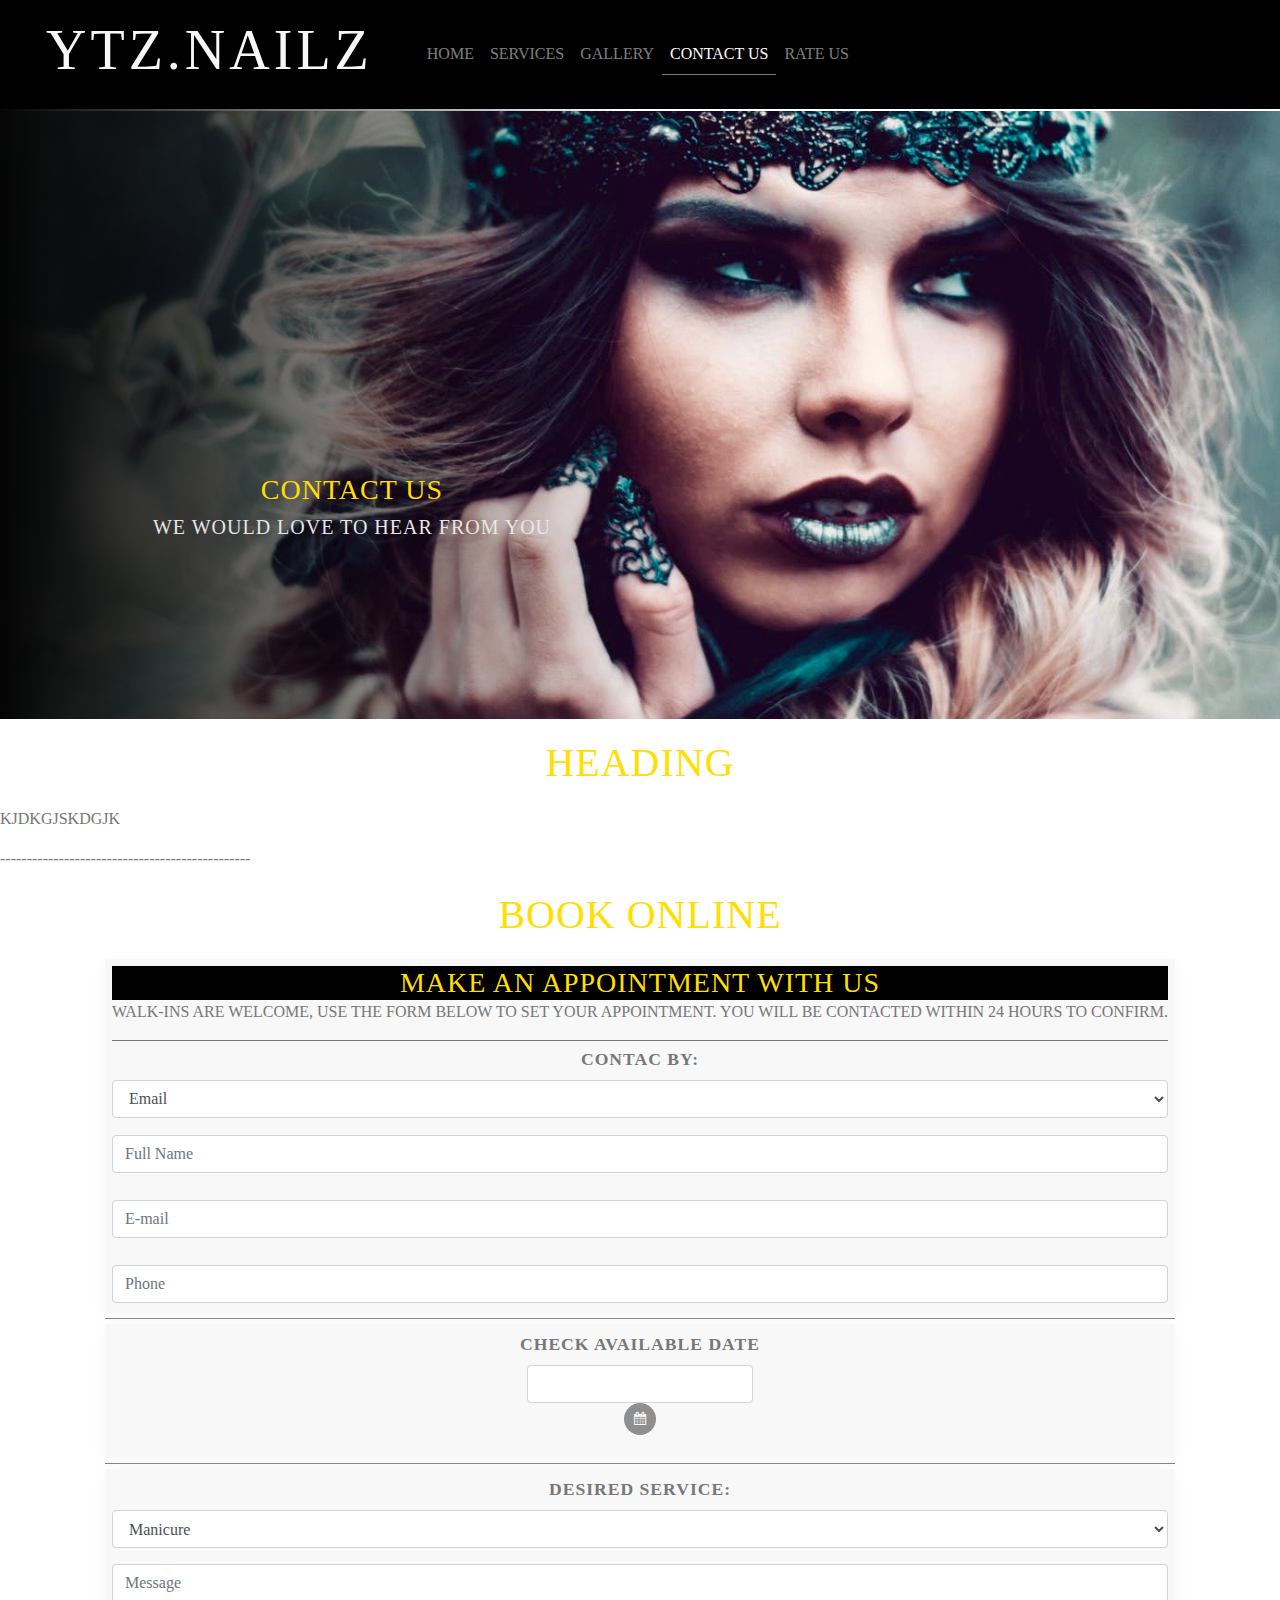
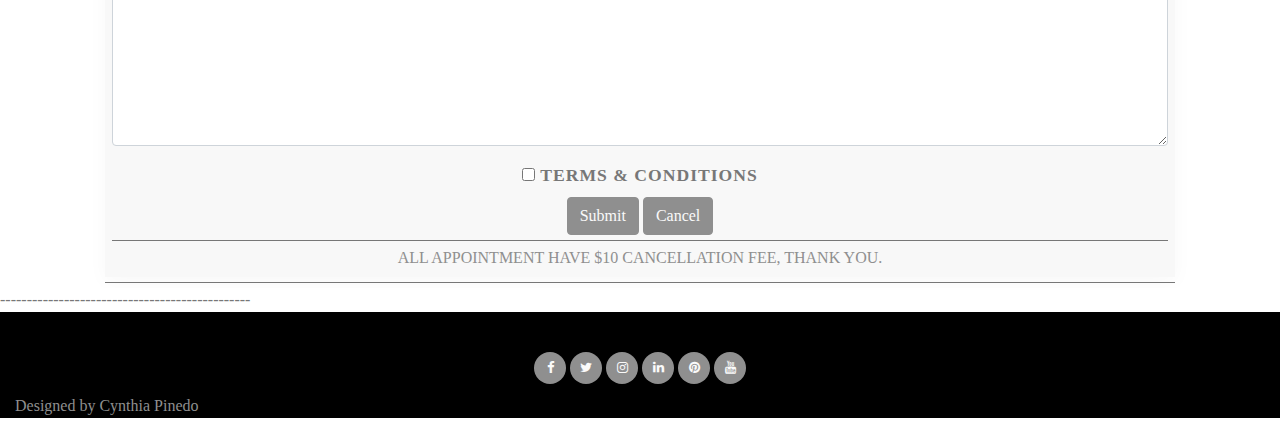
==== commit 22b95fd8: "adding script link on Services and Gallery" ====
--- a/contact.html
+++ b/contact.html
@@ -8,33 +8,51 @@
     <link rel="stylesheet" href="https://stackpath.bootstrapcdn.com/font-awesome/4.7.0/css/font-awesome.min.css" type="text/css">
     <link rel="stylesheet" href="assets/css/style.css" type="text/css">
     <link rel="shortcut icon" href="~/favicon.ico">
+    
+    <!-- jQuery and JS bundle w/ Popper.js -->
+    <script src="https://code.jquery.com/jquery-3.5.1.slim.min.js" integrity="sha384-DfXdz2htPH0lsSSs5nCTpuj/zy4C+OGpamoFVy38MVBnE+IbbVYUew+OrCXaRkfj" crossorigin="anonymous"></script>
+    <script src="https://cdn.jsdelivr.net/npm/bootstrap@4.5.3/dist/js/bootstrap.bundle.min.js" integrity="sha384-ho+j7jyWK8fNQe+A12Hb8AhRq26LrZ/JpcUGGOn+Y7RsweNrtN/tE3MoK7ZeZDyx" crossorigin="anonymous"></script>
+
     <title>Ytz.Nailz</title>
 </head>
 
 <body>
 <header>
-<a href="contact.html">
-            <h2 id="logo">Ytz.Nailz</h2>
-        </a>
-        <nav>
-            <ul class="uppercase" id="menu">
-                <li>
-                    <a href="reviews.html">Rate Us</a>
-                </li>
-                <li>
-                    <a class="active" href="contact.html">Contact Us<span class="sr-only">(current)</span></a>
-                </li>
-                <li>
-                    <a href="gallery.html">Gallery</a>
-                </li>
-                <li>
-                    <a href="services.html">Services</a>
-                </li>
-                <li>
-                    <a href="index.html">Home</a>
-                </li>
-            </ul>
-        </nav>
+
+<!---------------------------------------Collapsing Navbar---->
+<!--Navbar-->
+<nav class="navbar navbar-expand-lg navbar-dark bg-dark">
+  <a class="navbar-brand" href="#"><h2 id="logo">Ytz.Nailz</h2></a>
+  <button class="navbar-toggler" type="button" data-toggle="collapse" data-target="#navbarNav" aria-controls="navbarNav" aria-expanded="false" aria-label="Toggle navigation">
+    <span class="navbar-toggler-icon"></span>
+  </button>
+  <div class="collapse navbar-collapse" id="navbarNav">
+    <ul class="navbar-nav mr-auto uppercase">
+        <li class="nav-item">
+            <a class="nav-link" href=index.html>Home</a>
+        </li>
+        <li class="nav-item">
+            <a class="nav-link" href="services.html">Services</a>
+        </li>
+        <li class="nav-item">
+            <a class="nav-link" href="gallery.html">Gallery</a>
+        </li>
+        <li class="nav-item active">
+            <a class="nav-link" href="contact.html">Contact Us<span class="sr-only">(current)</span></a>
+        </li>
+        <li class="nav-item">
+            <a class="nav-link" href="reviews.html">Rate Us</a>
+        </li>
+    </ul>
+    <!-- Links -->
+
+  </div>
+  <!-- Collapsible content -->
+
+</nav>
+<!--/.Navbar-->
+
+<!---------------------------------------Collapsing Navbar---->
 
 </header>
 
@@ -165,37 +183,37 @@
 <div class="col-sm-12, uppercase general-sub">
 <ul class="list-inline social-links">
     <li class="list-inline-item">
-    <a target="_blank" href="#">
+    <a target="_blank" href="https://www.facebook.com/profile.php?id=100010590664336">
         <i class="fa fa-facebook" aria-hidden="true"></i>
         <span class="sr-only">Facebook</span></a>
     </li>
 
     <li class="list-inline-item">
-    <a target="_blank" href="#">
+    <a target="_blank" href="https://twitter.com/__ytzeltleyva/status/1230337870629494784">
         <i class="fa fa-twitter" aria-hidden="true"></i>
         <span class="sr-only">Twitter</span></a>
     </li>
 
     <li class="list-inline-item">
-    <a target="_blank" href="#">
+    <a target="_blank" href="https://www.instagram.com/ytz.nailz/">
         <i class="fa fa-instagram" aria-hidden="true"></i>
         <span class="sr-only">Instagram</span></a>
     </li>
 
 <li class="list-inline-item">
-    <a target="_blank" href="#">
+    <a target="_blank" href="https://www.linkedin.com/">
         <i class="fa fa-linkedin" aria-hidden="true"></i>
         <span class="sr-only">LinkedIn</span></a>
     </li>
 
     <li class="list-inline-item">
-    <a target="_blank" href="#">
+    <a target="_blank" href="https://www.pinterest.co.uk/pin/221239400432573098/">
         <i class="fa fa-pinterest" aria-hidden="true"></i>
         <span class="sr-only">Pinterest</span></a>
     </li>
 
     <li class="list-inline-item">
-    <a target="_blank" href="#">
+    <a target="_blank" href="https://www.youtube.com/">
         <i class="fa fa-youtube" aria-hidden="true"></i>
         <span class="sr-only">YouTube</span></a>
     </li>
--- a/assets/css/style.css
+++ b/assets/css/style.css
@@ -9,7 +9,25 @@
 margin: 0;}
 
 /*-----------------------------------------Navbar--*/
-
+.bg-dark {
+    background-color: #000!important;
+    color: rgb(255,223,0)!important;
+}
+
+nav{
+    color: rgb(255, 233, 0)!important;
+}
+
+button:hover {
+    background: rgb(255,223,0);
+    border: solid 2px #8f8f8f;
+    color: #8f8f8f;
+}
+
+.navbar-dark .navbar-toggler {
+    color: #8f8f8f;
+    border-color: #8f8f8f;
+}
 /*-----------------------------------------Finish Navbar--*/
 
 *{
@@ -39,6 +57,7 @@
     float: left; 
     font-size: 280%;
     margin-left: 30px;
+    margin-right: 30px;
 }
  
 #menu{
@@ -85,7 +104,7 @@
 }
 
 #homebckg-outer{
-    height:525px;
+    height:530px;
     overflow:hidden;
     position: relative;
 }
@@ -235,7 +254,7 @@
 }
 
 #servicesbckg-outer{
-    height:550px;
+    height:610px;
     width: 100%;
     overflow:hidden;
     position: relative;
@@ -282,11 +301,230 @@
     position:absolute;
 }
 
+#servicesoptions{
+    height: 100%;
+    clear: both;
+    margin:0;
+    padding:0;
+    align-content: center;
+    vertical-align: middle;
+}
+
+#servicesoptions div{
+   text-align: center;
+   display: inline-block;
+   margin:5px;
+}
+
+#servicesoptions h4{
+   text-align: center;
+   vertical-align: top;
+   color:#6b6b6b;
+   text-transform: uppercase;
+   letter-spacing: 1px;
+   font-size: 140%;
+}
+
+#manicure{
+}
+
+#french{
+}
+
+#nailart{
+}
+
+#uvgel{
+}
+
+#polish{
+}
+
+#removegel{
+}
+
+#repair{
+}
+
+#removeacrylic{
+}
+
+hr{
+    border-top: 1px solid #777777;
+    width: 100%;
+    margin: 5px 0;
+}
+
+
+.servicesheading{
+    width: 100%;
+    height: auto;
+    margin-bottom: 50px;
+    clear: both;
+    color: #8f8f8f;
+    letter-spacing: 1px;
+}
+
+.servicesheading h4{
+   text-align: center;
+   vertical-align: center;
+   color:#6b6b6b;
+   text-transform: uppercase;
+   letter-spacing: 1px;
+   font-size: 140%;
+}
+
+.servicesheading p{
+   width: 100%;
+   height: auto;
+   vertical-align:top;
+   text-justify: center;
+   color:#777777;
+   text-transform: uppercase;
+   margin:0;
+   padding:0;
+   font-size: 100%;
+}
+
+.welcome{
+    text-transform: uppercase;
+    margin-bottom:20px;
+    margin-top:20px;
+    text-align: center;
+    font-size: 250%;
+    color: rgb(255,223,0);
+    letter-spacing: 1px;
+    width:100%;
+}
+
+.image_container{
+  vertical-align: middle;
+  justify-content: center;
+  padding: 0px;
+  background-color: #fff;;
+}
+
+.image_container img{
+  width: 190px;
+  height: 190px;
+  border-radius: 50%;
+  vertical-align: middle;
+  justify-content: center;
+  border: 2px solid rgb(255,223,0);
+  padding: 12.5px;
+  margin:0 auto;
+}
+
+.grid-container {
+  display: grid;
+  grid-template-columns: auto auto auto auto;
+  grid-template-rows: auto;
+  grid-gap: 50px;
+  background-color: #fff;
+  padding: 10px;
+  text-align: center;
+  vertical-align: middle;
+}
+
+.grid-container > div {
+  width: 25%;
+  height: auto;
+  text-align: center;
+  vertical-align: middle;
+  padding: 15px 30px;
+  background-color: #fff;
+}
+
+#servicesoptions .container-fluid{
+    width:100%;
+    height:900px;
+}
+
 #whours{
     margin:0;
     padding:0;
     color:#8f8f8f;
 }
+
+#whours h4{
+   text-align: center;
+   vertical-align: center;
+   color:#6b6b6b;
+   text-transform: uppercase;
+   letter-spacing: 1px;
+   font-size: 140%;
+}
+
+#whours h6{
+   text-align: center;
+   vertical-align: center;
+   color:#8f8f8f;
+   text-transform: uppercase;
+   font-size: 110%;
+}
+
+@media screen and (max-width: 943px) { 
+.image_container img{
+  width: 170px;
+  height: 170px;
+  border-radius: 50%;
+  vertical-align: middle;
+  justify-content: center;
+  border: 2px solid rgb(255,223,0);
+  padding: 10px;
+  margin:0 auto;
+}
+.grid-container {
+  display: grid;
+  grid-template-columns: auto auto auto;
+  grid-template-rows: auto;
+  grid-gap: 40px;
+  background-color: #fff;
+  padding: 10px;
+  text-align: center;
+  vertical-align: middle;
+}
+.grid-container > div {
+  width: 33%;
+  height: auto;
+  text-align: center;
+  vertical-align: middle;
+  padding: 10px 10px;
+  background-color: #fff;
+}
+}
+
+  @media screen and (max-width: 750px) {
+.image_container img{
+  width: 150px;
+  height: 150px;
+  border-radius: 50%;
+  vertical-align: middle;
+  justify-content: center;
+  border: 2px solid rgb(255,223,0);
+  padding: 7.5px;
+  margin:0 auto;
+}
+.grid-container {
+  display: grid;
+  grid-template-columns: auto;
+  grid-template-rows: auto;
+  grid-gap: 40px;
+  background-color: #fff;
+  padding: 7.5px;
+  text-align: center;
+  vertical-align: middle;
+}
+.grid-container > div {
+  width: 50%;
+  height: auto;
+  text-align: center;
+  vertical-align: middle;
+  padding: 10px 10px;
+  background-color: #fff;
+}
+  }
+
 
 /*----------------------------------Contact*/
 #contactbckg-image{
@@ -302,7 +540,7 @@
 }
 
 #contactbckg-outer{
-    height:550px;
+    height:610px;
     width: 100%;
     overflow:hidden;
     position: relative;
@@ -324,7 +562,7 @@
         transform: scale(1);
     }
     to{
-        transform: scale(1.1);
+        transform: scale(1.05);
     }
 }
 
@@ -338,10 +576,10 @@
     width: 50%;
     height: 100%;
 
-    padding-top: 23%;
+    padding-top: 25%;
     padding-left:7%;
     padding-right:2%;
-    padding-bottom:5%;
+    padding-bottom:10%;
 
     background-image: linear-gradient(to right,rgb(5, 5, 5), transparent);
     top:0px;
@@ -393,7 +631,7 @@
 }
 
 #gallerybckg-outer{
-    height:550px;
+    height:610px;
     width:100%;
     overflow:hidden;
     position:relative;
@@ -441,7 +679,7 @@
 }
 
 #gallery .column{
-  width: 20%;
+  width: 25%;
 }
 
 .thumbnail img{
@@ -453,17 +691,6 @@
     vertical-align: center;
 }
 
-
-#img-gallery img{
-    margin:7px;
-    padding:0px;
-    border:0;
-    height:300px;
-    width:300px;
-    vertical-align: center;
-}
-
-
 #img-gallery{
     background-color:#fff;
     margin-top:2px;
@@ -488,259 +715,33 @@
     font-size: smaller;
 }
 
-
-
-
-
-body {
-  font-family: Arial;
-  margin: 0;
-}
-
-* {
-  box-sizing: border-box;
-}
-
-img {
-  vertical-align: middle;
-}
-
-/* Position the image container (needed to position the left and right arrows) */
-#slidegallery .container {
-  position: relative;
-  width: 45%;
-  height: 25%;
-}
-
-#slidegallery img{
-    height: 350px;
-}
-
-/* Hide the images by default */
-.mySlides{
-  display: none;
-}
-
-/* Add a pointer when hovering over the thumbnail images */
-.cursor {
-  cursor: pointer;
-}
-
-/* Next & previous buttons */
-.prev,
-.next {
-  cursor: pointer;
-  position: absolute;
-  top: 40%;
-  width: auto;
-  padding: 16px;
-  margin-top: -50px;
-  color: white;
-  font-weight: bold;
-  font-size: 20px;
-  border-radius: 0 3px 3px 0;
-  user-select: none;
-  -webkit-user-select: none;
-}
-
-/* Position the "next button" to the right */
-.next {
-  right: 0;
-  border-radius: 3px 0 0 3px;
-}
-
-/* On hover, add a black background color with a little bit see-through */
-.prev:hover,
-.next:hover {
-  background-color: rgba(0, 0, 0, 0.8);
-}
-
-/* Number text (1/3 etc) */
-.numbertext {
-  color: #f2f2f2;
-  font-size: 12px;
-  padding: 8px 12px;
-  position: absolute;
-  top: 0;
-}
-
-/* Container for image text */
-.caption-container {
-  text-align: center;
-  background-color: #222;
-  padding: 2px 16px;
-  color: white;
-  width:100%;
-}
-
-.row:after {
-  content: "";
-  display: table;
-  clear: both;
-}
-
-/* Six columns side by side */
-#slidegallery .columnsl img{
-  float: left;
-  width: 16.66%;
-}
-
-/* Add a transparency effect for thumnbail images */
-.demo {
-  opacity: 0.6;
-}
-
-.active,
-.demo:hover {
-  opacity: 1;
-}
-
-
-
-
-
-/*----------------------------------lr*/
-
-#servicesoptions{
-    height: 100%;
-    clear: both;
-    margin:0;
-    padding:0;
-    align-content: center;
+@media screen and (max-width: 943px) { 
+#gallery .column{
+  width: 33%;
+}
+.thumbnail img{
+    margin:0px;
+    padding:1.5%;
+    border:0;
+    height:210px;
+    width:100%;
     vertical-align: center;
 }
-
-#servicesoptions div{
-   text-align: center;
-   display: inline-block;
-   margin:5px;
-}
-
-#servicesoptions h4{
-   text-align: center;
-   color:#6b6b6b;
-   text-transform: uppercase;
-   letter-spacing: 1px;
-}
-
-#servicesoptions p{
-   text-align: center;
-   vertical-align:top;
-   color:#777777;
-   text-transform: uppercase;
-   height:auto;
-   margin:10px;
-}
-
-#manicure{
-    margin:0 auto;
-    padding-top: 0px;
-    width: 20%;
-}
-
-#french{
-    margin:0 auto;
-    padding-top: 0px;
-    width:20%;
-}
-
-#nailart{
-    margin:0 auto;
-    padding-top: 0px;
-    width:20%;
-}
-
-#uvgel{
-    margin:0 auto;
-    padding-top: 0px;
-    width:20%;
-}
-
-#polish{
-    margin:0 auto;
-    padding-top: 0px;
-    width:20%;
-}
-
-#removegel{
-    margin:0 auto;
-    padding-top: 0px;
-    width:20%;
-}
-
-#repair{
-    margin:0 auto;
-    padding-top: 0px;
-    width:20%;
-}
-
-#removeacrylic{
-    margin:0 auto;
-    padding-top: 0px;
-    width:20%;
-}
-
-hr{
-    border-top: 1px solid #777777;
-    width: 100%;
-    margin: 5px 0;
-}
-.servicesheading h4{
-    font-size: 140%;
-}
-
-.servicesheading{
-    width: 75%;
-    height: 100%;
-    line-height: 20px;
-    margin-bottom: 50px;
-    clear: both;
-    color: #8f8f8f;
-    vertical-align: top;
-}
-
-.welcome{
-    text-transform: uppercase;
-    margin-bottom:20px;
-    margin-top:20px;
-    text-align: center;
-    font-size: 250%;
-    color: rgb(255,223,0);
-    letter-spacing: 1px;
+}
+
+  @media screen and (max-width: 750px) {
+#gallery .column{
+  width: 50%;
+  }
+  .thumbnail img{
+    margin:0px;
+    padding:1.5%;
+    border:0;
+    height:210px;
     width:100%;
-}
-
-.circle-container{
-    width: 200px;
-    height: 200px;
-    padding:15px;
-    border-style: solid;
-    border-color:rgb(255,223,0);
-    border-width: 2px;
-    border-radius: 50%;
-    margin:0 auto;
-}
-
-.circle-container img{
-    margin:0;
-    padding:0;
-    align-content: center;
-    border-radius: 50%;
-    width: 170px;
-    height: 170px;
-}
-
-#servicesoptions .container-fluid{
-    width:100%;
-    align-content: center;
-    height:900px;
-}
-
-img #servicesoptions{
-    max-width: 270px;
-    max-height: 270px;
-    align-content: center;
-}
+    vertical-align: center;
+}
+  }
 
 /*----------------------------------Book an Appointment*/
 .container-fluid .box{
@@ -896,7 +897,7 @@
 }
 
 #reviewsbckg-outer{
-    height:550px;
+    height:630px;
     width:100%;
     overflow:hidden;
     position:relative;
@@ -914,10 +915,10 @@
 
 @keyframes reviewsbckg-zoom {
     from{
-        transform: scale(1.1);
+        transform: scale(1.17);
     }
     to{
-        transform: scale(1.2);
+        transform: scale(1.23);
     }
 }
 
@@ -942,25 +943,63 @@
 
     position:absolute;
 }
-
+/* Reviews section ---------------------------------- */
+
+#reviews .container-fluid{
+    margin-top:20px;
+    margin-bottom:10px;
+    margin-left:0;
+    margin-right: 0;
+    text-align: center;
+    text-transform: uppercase;
+    width: 100%;
+    height: 700px;
+    padding:0;
+}
 #reviews{
-    margin-top:5%;
-    margin-bottom:5%;
-    margin-right: 0;
-    text-align: center;
-}
-
-#reviews .container-fluid{
-   align-content:center;
+    margin:0;
+    padding:0;
+    align-content: center;
 }
 
 #reviews p{
+    margin:0;
+    align-content: center;
     color:#f8f8f8;
+    font-size: 100%;
 }
 
 #reviews h4{
+    margin:0;
+    align-content: center;
     color: rgb(255,223,0);
-}
+    font-size: 140%;
+}
+
+.carousel-inner img{
+}
+
+.carousel-caption {
+    position: absolute;
+    bottom:100px;
+    left:15%;
+    right: 15%;
+    z-index: 1;
+    color: #f8f8f8;
+    text-align: center;
+    margin:0;
+    padding:10px;
+}
+
+* {
+    margin: 0;
+    padding: 0;
+    border: 0;
+}
+*, ::after, ::before {
+    box-sizing: border-box;
+}
+
 
 /* Testimonial slider full-width */
 
@@ -968,7 +1007,10 @@
 .rating {
     display: flex;
     flex-direction: row-reverse;
-    justify-content: center
+    justify-content: center;
+    background: #222225;
+    color: white;
+    height:auto;
 }
 
 .rating>input {
@@ -1000,15 +1042,11 @@
     opacity: 0.4;
 }
 
-.rating {
-    background: #222225;
-    color: white;
-    height:auto;
-}
-
 #ratingsection{
-    margin-top:30px;
-    margin-bottom:30px;
+    width: 100%;
+    height: auto;
+    margin-top:20px;
+    margin-bottom:20px;
     margin-left:0;
     margin-right: 0;
     text-align: center;
@@ -1018,3 +1056,11 @@
     align-content:center;
     vertical-align: center;
 }
+
+@media screen and (max-width: 943px) {
+
+ }
+
+  @media screen and (max-width: 750px) {
+
+  }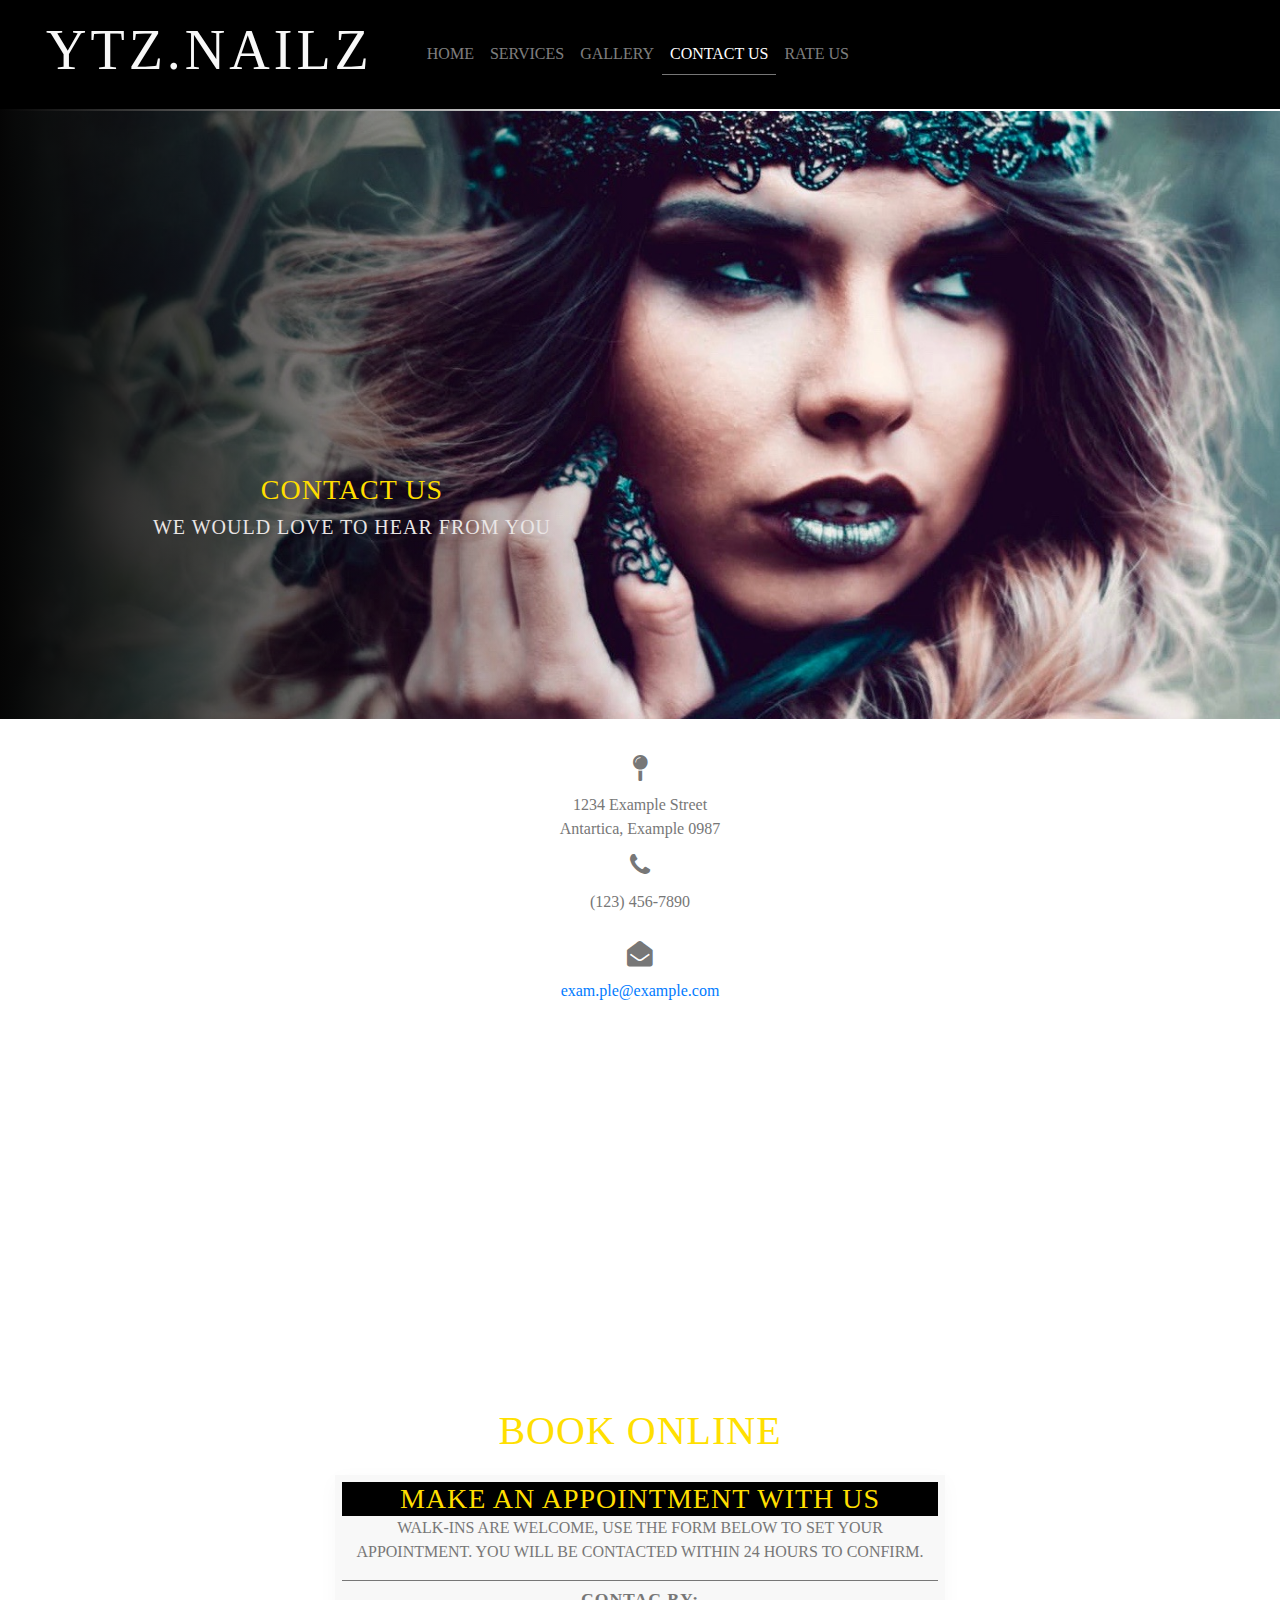
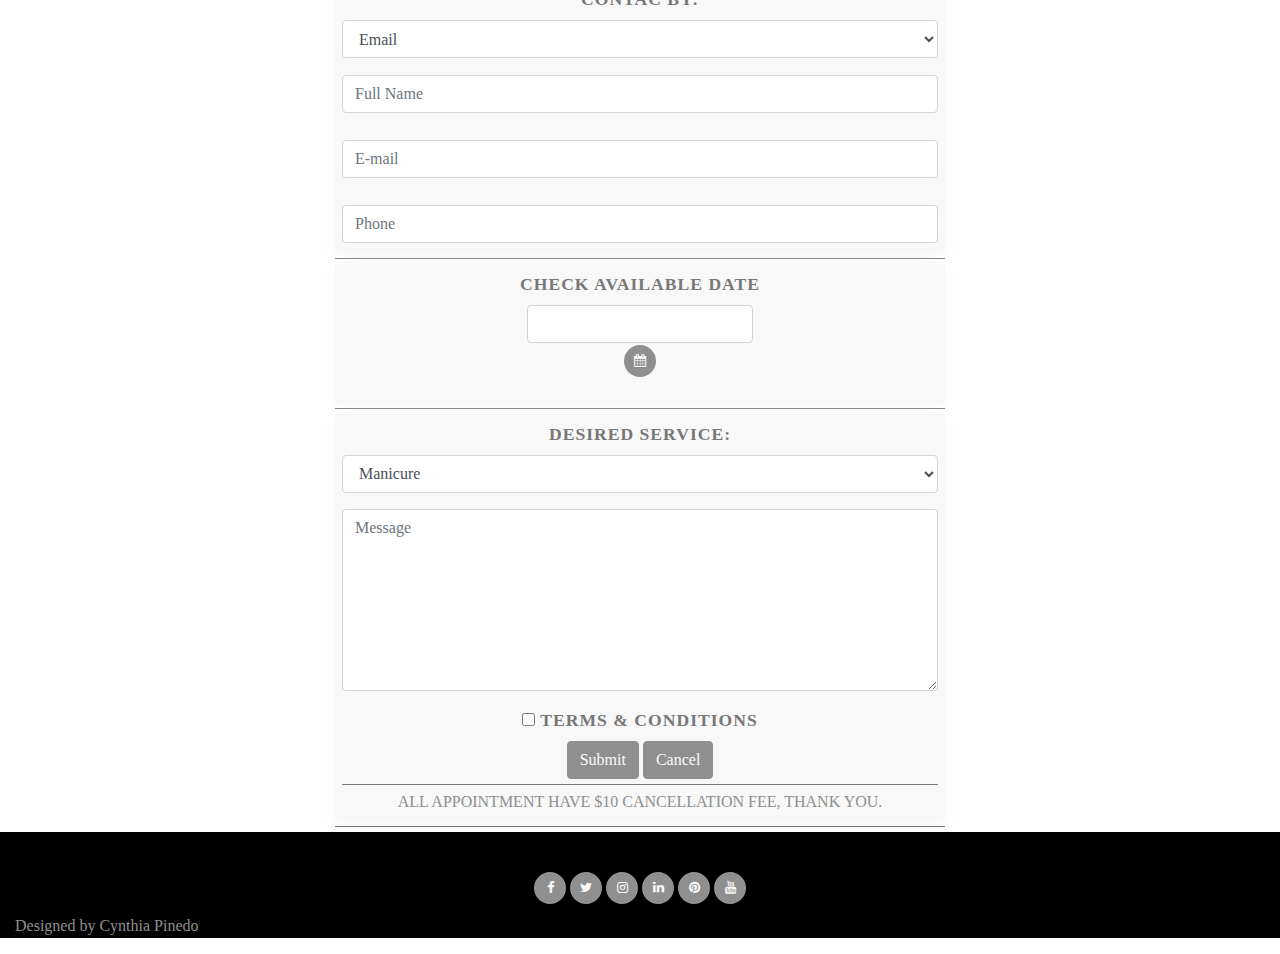
==== commit 076509f6: "adding map on Contact.html" ====
--- a/contact.html
+++ b/contact.html
@@ -64,18 +64,47 @@
         </div>
 </section>
 
-<section>
-    <h2 class="welcome">Heading</h2>
-        <div class="uppercase">
-            <p>kjdkgjskdgjk</p>
+<section id="address">
+    <div class="container-fluid">
+        <div class="row">
+            <div class="col-sm-3"></div>
+            <div class="col-sm-6">
+                <address>
+                <strong><i class="fa fa-map-pin"></i></strong><br>
+                1234 Example Street<br>
+                Antartica, Example 0987<br>
+                <abbr title="Phone"><i class="fa fa-phone"></i></abbr><br> (123) 456-7890
+                </address>
+
+                <address>
+                <a href="mailto:#"><i class="fa fa-envelope-open"></i><br>exam.ple@example.com</a>
+                </address>
+            </div>
+            <div class="col-sm-3"></div>
         </div>
-</section>
-
------------------------------------------------
+    </div>
+</section>
+
+<!--Google map-->
+<section id="map" class="container-fluid">
+  <div class="row">
+    <div class="col-sm-3"></div>
+    <div class="col-sm-6">
+        <div id="map-container-google-1" class="z-depth-1-half map-container">
+        <iframe src="https://maps.google.com/maps?q=manhatan&t=&z=13&ie=UTF8&iwloc=&output=embed" frameborder="0"
+            style="border:0" allowfullscreen></iframe>
+        </div>
+    </div>
+    <div class="col-sm-3"></div>
+  </div>
+</section>
+
+<!--Google Maps-->
+
 <section id="book-outer" class="container-fluid">
-  <div class="row justify-content-md-center">
-    <div class="col col-lg-2"></div>
-    <div class="col-col-md-auto">
+  <div class="row">
+    <div class="col-sm-3"></div>
+    <div class="col-sm-6">
         <h2 class="welcome">Book Online</h2> 
         <div class="uppercase">
             <div class="box">
@@ -119,19 +148,20 @@
             <div class="box">
                 <div class="row">
                 <div class="col-12">
-                <div class="form-group">
-                    <label for="datetimepicker8">Check available date</label>
-                    <div>
-                    <ul>
-                        <li class="list-inline-item">
-                            <input name="datetimepicker8" type="text" class="input-group, date, form-control" id="datetimepicker8">
-                            <a target="_blank" href="#">
-                            <i class="fa fa-calendar" aria-hidden="true"></i>
-                            </a>
-                        </li>
+                    <div class="form-group">
+                        <label for="datetimepicker8">Check available date</label>
+                        <ul>
+                            <li class="list-inline-item">
+                                <div>
+                                    <input name="datetimepicker8" type="text" class="input-group, date, form-control" id="datetimepicker8">
+                                    <div>
+                                    <a target="_blank" href="#"><i class="fa fa-calendar" aria-hidden="true"></i>
+                                    </a>
+                                    </div>
+                                </div>
+                            </li>
                         </ul>
                     </div>
-                </div>
                 </div>
                 </div>
             </div>
@@ -173,10 +203,9 @@
         <!-- form end -->
         </div><!-- well end -->
     </div>
-    <div class="col col-lg-2"></div>
+    <div class="col-sm-3"></div>
 </div>
 </section>
------------------------------------------------
 
 <footer class="container-fluid">
 <div id="footer-details" class="row"></div>
--- a/assets/css/style.css
+++ b/assets/css/style.css
@@ -614,6 +614,51 @@
     display: inline-block;
 }
 
+#book-outer{
+    width: 60%;
+    height: auto;
+}
+
+address {
+    text-align: center;
+    align-content: center;
+    }
+
+#address{
+    margin: 25px;
+}
+#address i {
+    font-size: 160%;
+    margin: 1%;
+    padding: 1%;
+    color: #777777;
+}
+
+.box i{
+    font-size: 160%;
+    margin: 1%;
+    padding: 1%;
+    color: #777777;
+}
+
+/*---------------------Google Map*/
+
+.map-container{
+overflow:hidden;
+padding-bottom:56.25%;
+position:relative;
+height:0;
+}
+.map-container iframe{
+left:0;
+top:0;
+height:100%;
+width:100%;
+position:absolute;
+}
+/*---------------------Google Map Ending*/
+
+
 /*----------------------------------Gallery*/
 #gallerybckg-image{
     opacity: 1;
@@ -951,9 +996,8 @@
     margin-left:0;
     margin-right: 0;
     text-align: center;
-    text-transform: uppercase;
     width: 100%;
-    height: 700px;
+    height: auto;
     padding:0;
 }
 #reviews{
@@ -977,13 +1021,19 @@
 }
 
 .carousel-inner img{
+    display: flex;
+    align-content: center;
+    margin:0;
+    padding:0;
+    width:100%;
+    height: 450px;
 }
 
 .carousel-caption {
     position: absolute;
-    bottom:100px;
-    left:15%;
-    right: 15%;
+    bottom:50px;
+    left:10%;
+    right: 10%;
     z-index: 1;
     color: #f8f8f8;
     text-align: center;
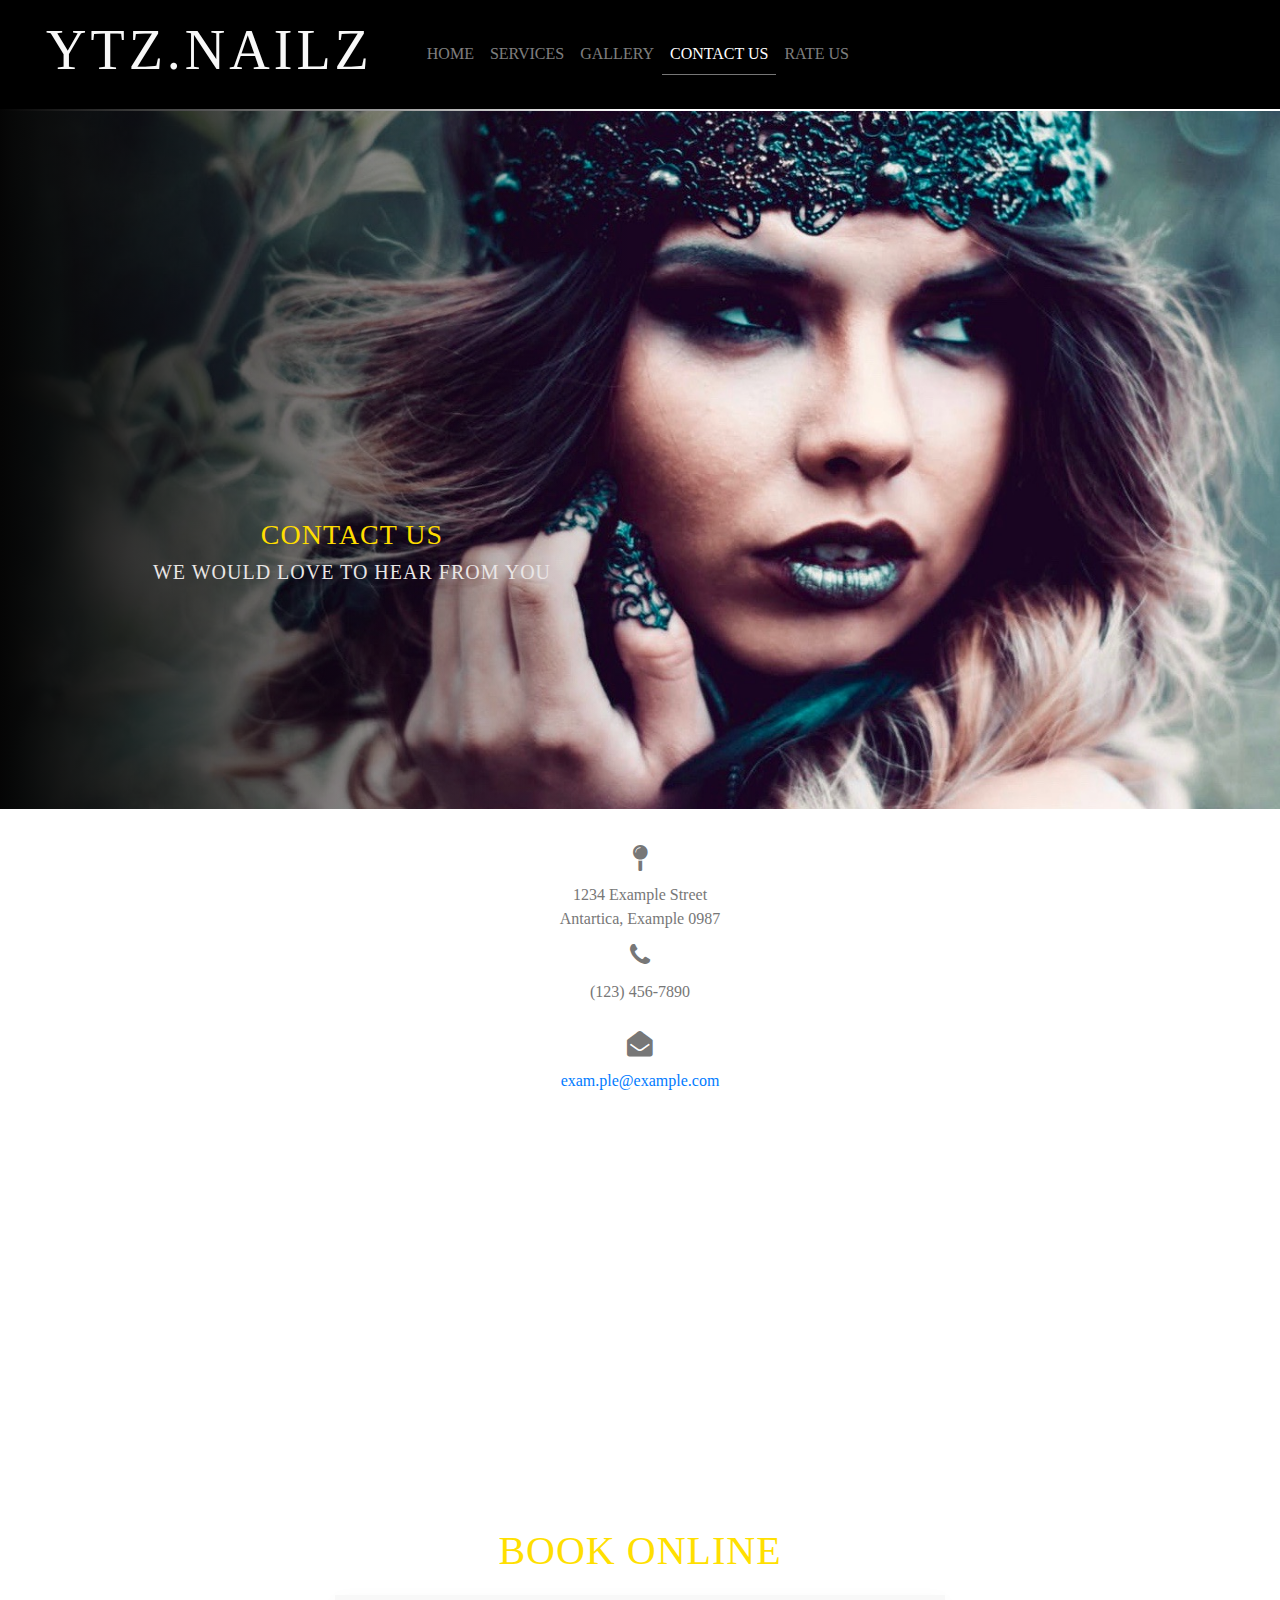
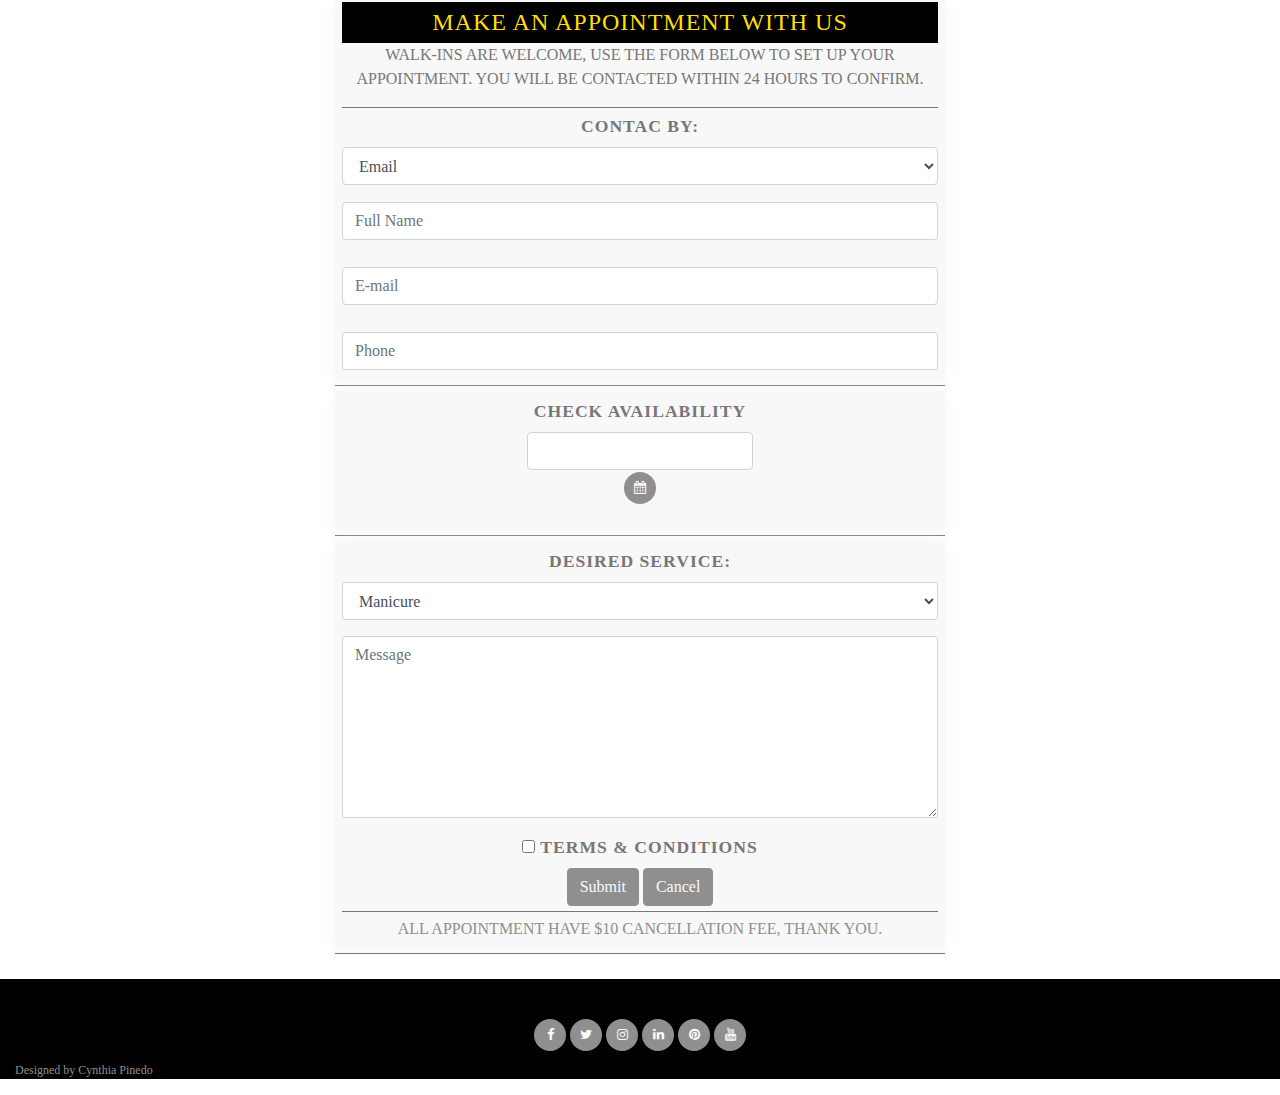
==== commit 29661d47: "correcting words like Awsome for Awesome" ====
--- a/contact.html
+++ b/contact.html
@@ -67,8 +67,8 @@
 <section id="address">
     <div class="container-fluid">
         <div class="row">
-            <div class="col-sm-3"></div>
-            <div class="col-sm-6">
+            <div class="col-xs-1 col-sm-2 col-md-2 col-lg-3"></div>
+            <div class="col-xs-10 col-sm-8 col-md-8 col-lg-6">
                 <address>
                 <strong><i class="fa fa-map-pin"></i></strong><br>
                 1234 Example Street<br>
@@ -80,7 +80,7 @@
                 <a href="mailto:#"><i class="fa fa-envelope-open"></i><br>exam.ple@example.com</a>
                 </address>
             </div>
-            <div class="col-sm-3"></div>
+            <div class="col-xs-1 col-sm-2 col-md-2 col-lg-3"></div>
         </div>
     </div>
 </section>
@@ -88,14 +88,14 @@
 <!--Google map-->
 <section id="map" class="container-fluid">
   <div class="row">
-    <div class="col-sm-3"></div>
-    <div class="col-sm-6">
+    <div class="col-xs-1 col-sm-2 col-md-2 col-lg-3"></div>
+    <div class="col-xs-10 col-sm-8 col-md-8 col-lg-6">
         <div id="map-container-google-1" class="z-depth-1-half map-container">
         <iframe src="https://maps.google.com/maps?q=manhatan&t=&z=13&ie=UTF8&iwloc=&output=embed" frameborder="0"
             style="border:0" allowfullscreen></iframe>
         </div>
     </div>
-    <div class="col-sm-3"></div>
+    <div class="col-xs-1 col-sm-2 col-md-2 col-lg-3"></div>
   </div>
 </section>
 
@@ -103,8 +103,8 @@
 
 <section id="book-outer" class="container-fluid">
   <div class="row">
-    <div class="col-sm-3"></div>
-    <div class="col-sm-6">
+    <div class="col-xs-1 col-sm-2 col-md-2 col-lg-3"></div>
+    <div class="col-xs-10 col-sm-8 col-md-8 col-lg-6">
         <h2 class="welcome">Book Online</h2> 
         <div class="uppercase">
             <div class="box">
@@ -112,7 +112,7 @@
                 <h3>Make an Appointment with Us</h3>
                 </div>
                 <p>Walk-ins are Welcome, Use the form below to 
-        set your appointment. You will be contacted within 24 hours 
+        set up your appointment. You will be contacted within 24 hours 
         to confirm.</p>
                 <hr>
     
@@ -149,7 +149,7 @@
                 <div class="row">
                 <div class="col-12">
                     <div class="form-group">
-                        <label for="datetimepicker8">Check available date</label>
+                        <label for="datetimepicker8">Check availability</label>
                         <ul>
                             <li class="list-inline-item">
                                 <div>
@@ -203,7 +203,7 @@
         <!-- form end -->
         </div><!-- well end -->
     </div>
-    <div class="col-sm-3"></div>
+    <div class="col-xs-1 col-sm-2 col-md-2 col-lg-3"></div>
 </div>
 </section>
 
--- a/assets/css/style.css
+++ b/assets/css/style.css
@@ -46,11 +46,13 @@
     text-transform: uppercase;
     letter-spacing: 4px;
     color:#f8f8f8;
+    font-size: 160%
 }
 
 h6{
     color:#f8f8f8;
     margin:0;
+    font-size: 120%
 }
 
 #logo{
@@ -191,8 +193,7 @@
 footer {
 background-color: #000;
 color: #fafafa;
-min-height: 80px;
-margin-top:2px;}
+min-height: 80px;}
 
 .social-links {
     padding-bottom: 10px;
@@ -221,7 +222,7 @@
 
 #footer-details {
     padding: 20px;
-    margin:0;
+    margin-top:20px;
     text-align: center;
 }
 
@@ -237,6 +238,7 @@
 .signature{
     color: #8f8f8f;
     text-align: left;
+    font-size: 75%;
     
 }
 /*----------------------------------Services*/
@@ -389,7 +391,7 @@
 .welcome{
     text-transform: uppercase;
     margin-bottom:20px;
-    margin-top:20px;
+    margin-top:50px;
     text-align: center;
     font-size: 250%;
     color: rgb(255,223,0);
@@ -460,7 +462,7 @@
    vertical-align: center;
    color:#8f8f8f;
    text-transform: uppercase;
-   font-size: 110%;
+   font-size: 120%;
 }
 
 @media screen and (max-width: 943px) { 
@@ -540,7 +542,7 @@
 }
 
 #contactbckg-outer{
-    height:610px;
+    height:700px;
     width: 100%;
     overflow:hidden;
     position: relative;
@@ -598,11 +600,13 @@
 #contact h4 {
     color:#6b6b6b;
     text-align: center;
+    font-size: 140%;
 }
 
 #contact h6{
     color:#7c7c7c;
     text-align: center;
+    font-size:110%;
 }
 
 #contact p {
@@ -615,8 +619,13 @@
 }
 
 #book-outer{
-    width: 60%;
+    width: 100%;
     height: auto;
+}
+
+#book-outer h3{
+    font-size: 150%;
+    padding:1%;
 }
 
 address {
@@ -929,7 +938,7 @@
 
 #reviewsbckg-image{
     opacity: 1;
-    height: 525px;
+    height: 600px;
     background:url("../images/background/lija.jpg") no-repeat center center;
     background-size:cover;
     animation-name:reviewsbckg-zoom;
@@ -1009,7 +1018,7 @@
 #reviews p{
     margin:0;
     align-content: center;
-    color:#f8f8f8;
+    color:#e7e7e7;
     font-size: 100%;
 }
 
@@ -1018,6 +1027,13 @@
     align-content: center;
     color: rgb(255,223,0);
     font-size: 140%;
+    text-transform: uppercase;
+}
+
+.carousel-inner {
+    position: relative;
+    width: 100%;
+    overflow: hidden;
 }
 
 .carousel-inner img{
@@ -1027,6 +1043,19 @@
     padding:0;
     width:100%;
     height: 450px;
+}
+
+carousel-item {
+    position: relative;
+    display: none;
+    float: left;
+    width: 100%;
+    margin-right: -100%;
+    -webkit-backface-visibility: hidden;
+    backface-visibility: hidden;
+    transition: -webkit-transform .6s ease-in-out;
+    transition: transform .6s ease-in-out;
+    transition: transform .6s ease-in-out,-webkit-transform .6s ease-in-out;
 }
 
 .carousel-caption {
@@ -1035,17 +1064,12 @@
     left:10%;
     right: 10%;
     z-index: 1;
-    color: #f8f8f8;
+    color: #dfdfdf;
     text-align: center;
     margin:0;
     padding:10px;
 }
 
-* {
-    margin: 0;
-    padding: 0;
-    border: 0;
-}
 *, ::after, ::before {
     box-sizing: border-box;
 }
@@ -1105,12 +1129,9 @@
 #ratingsection .container-fluid{
     align-content:center;
     vertical-align: center;
-}
-
-@media screen and (max-width: 943px) {
-
- }
-
-  @media screen and (max-width: 750px) {
-
-  }+    width:100%;
+    height:auto;
+}
+.rating label{
+    font-size: 140%;
+}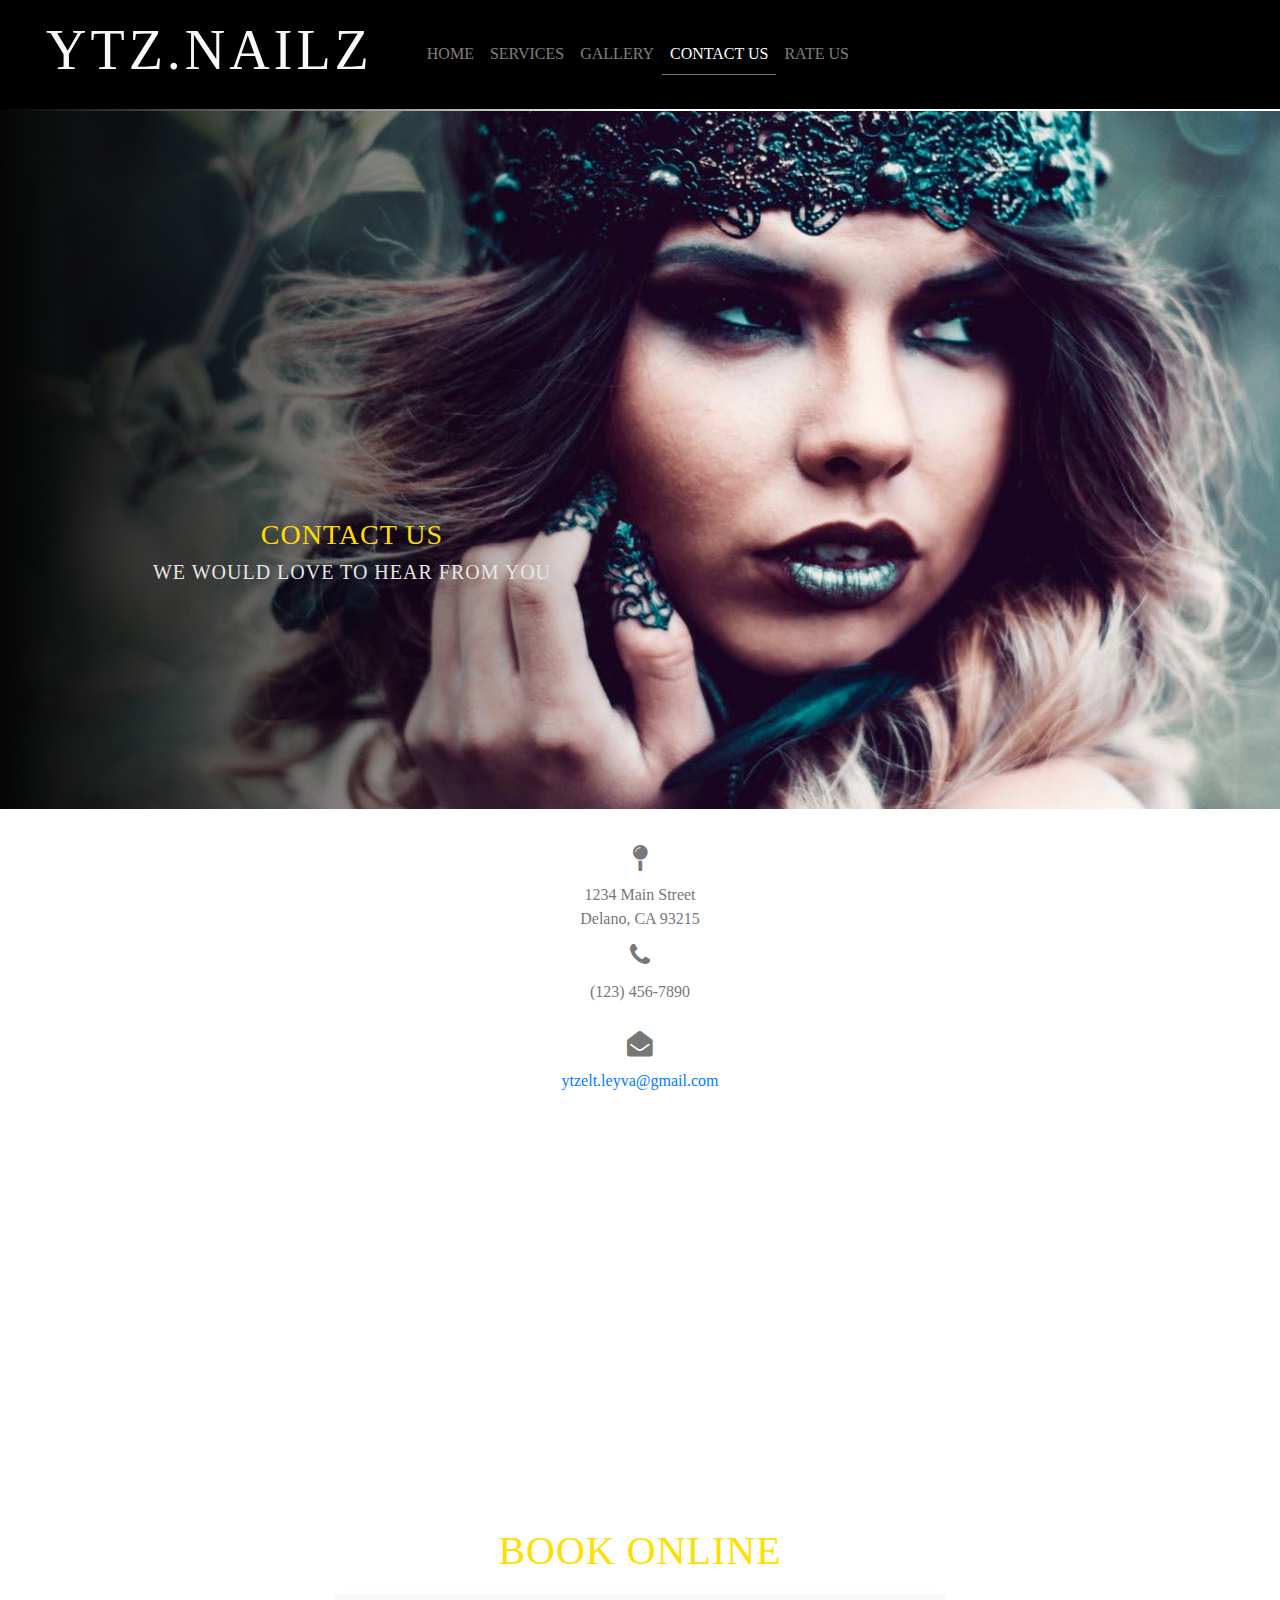
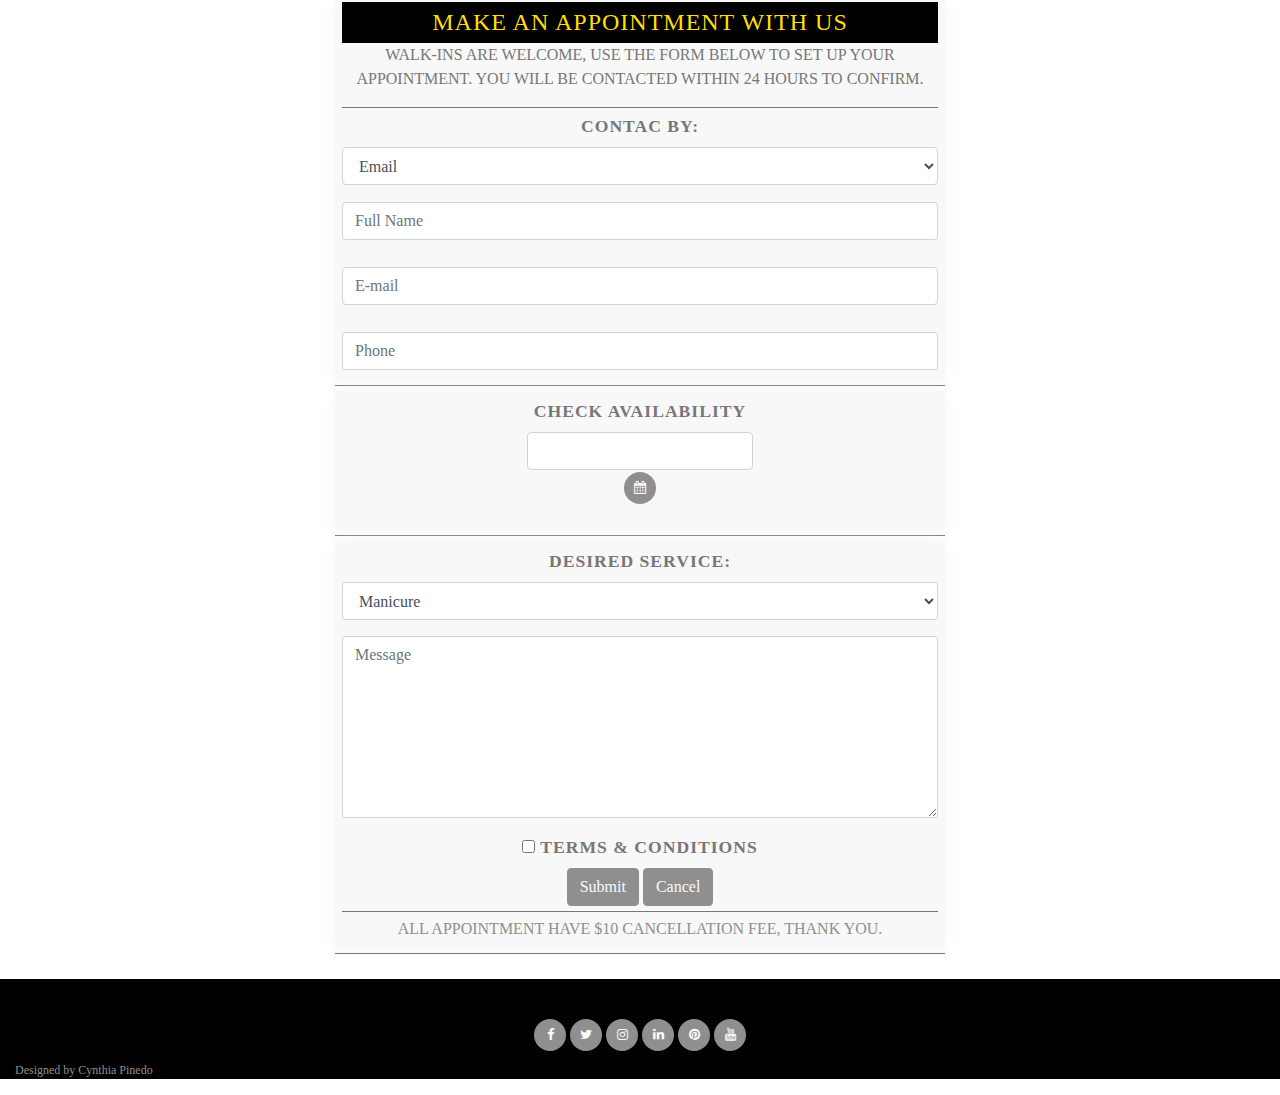
==== commit a4dd081e: "updating address on map" ====
--- a/contact.html
+++ b/contact.html
@@ -71,13 +71,13 @@
             <div class="col-xs-10 col-sm-8 col-md-8 col-lg-6">
                 <address>
                 <strong><i class="fa fa-map-pin"></i></strong><br>
-                1234 Example Street<br>
-                Antartica, Example 0987<br>
+                1234 Main Street<br>
+                Delano, CA 93215<br>
                 <abbr title="Phone"><i class="fa fa-phone"></i></abbr><br> (123) 456-7890
                 </address>
 
                 <address>
-                <a href="mailto:#"><i class="fa fa-envelope-open"></i><br>exam.ple@example.com</a>
+                <a href="mailto:#"><i class="fa fa-envelope-open"></i><br>ytzelt.leyva@gmail.com</a>
                 </address>
             </div>
             <div class="col-xs-1 col-sm-2 col-md-2 col-lg-3"></div>
@@ -91,8 +91,8 @@
     <div class="col-xs-1 col-sm-2 col-md-2 col-lg-3"></div>
     <div class="col-xs-10 col-sm-8 col-md-8 col-lg-6">
         <div id="map-container-google-1" class="z-depth-1-half map-container">
-        <iframe src="https://maps.google.com/maps?q=manhatan&t=&z=13&ie=UTF8&iwloc=&output=embed" frameborder="0"
-            style="border:0" allowfullscreen></iframe>
+        <iframe src="https://www.google.com/maps/embed?pb=!1m14!1m12!1m3!1d7498.004820760491!2d-119.24755440236578!3d35.77015106126652!2m3!1f0!2f0!3f0!3m2!1i1024!2i768!4f13.1!5e0!3m2!1sen!2sus!4v1605808625961!5m2!1sen!2sus" width="600" height="450" frameborder="0" style="border:0" allowfullscreen="" aria-hidden="false" tabindex="0">
+        </iframe>
         </div>
     </div>
     <div class="col-xs-1 col-sm-2 col-md-2 col-lg-3"></div>
@@ -230,7 +230,7 @@
     </li>
 
 <li class="list-inline-item">
-    <a target="_blank" href="https://www.linkedin.com/">
+    <a target="_blank" href="https://www.linkedin.com/in/ytzelt-leyva-2a3489123">
         <i class="fa fa-linkedin" aria-hidden="true"></i>
         <span class="sr-only">LinkedIn</span></a>
     </li>
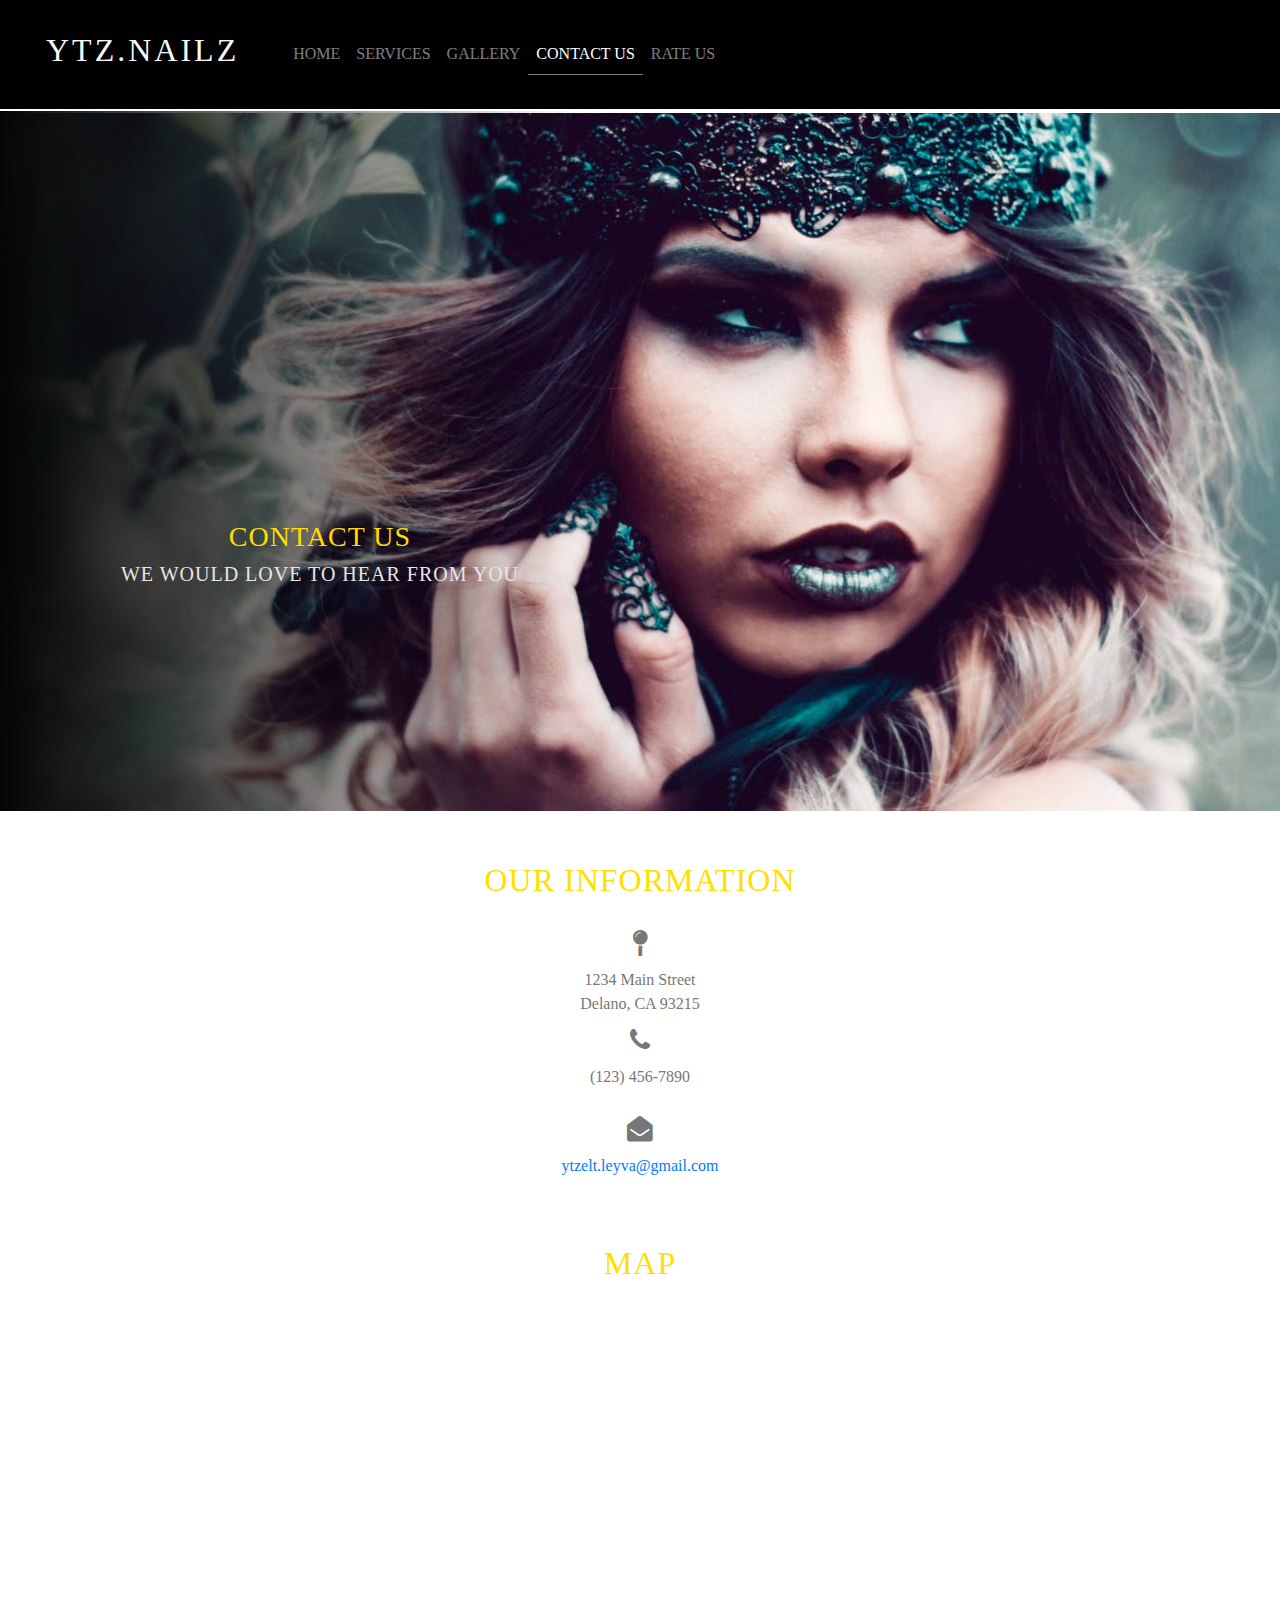
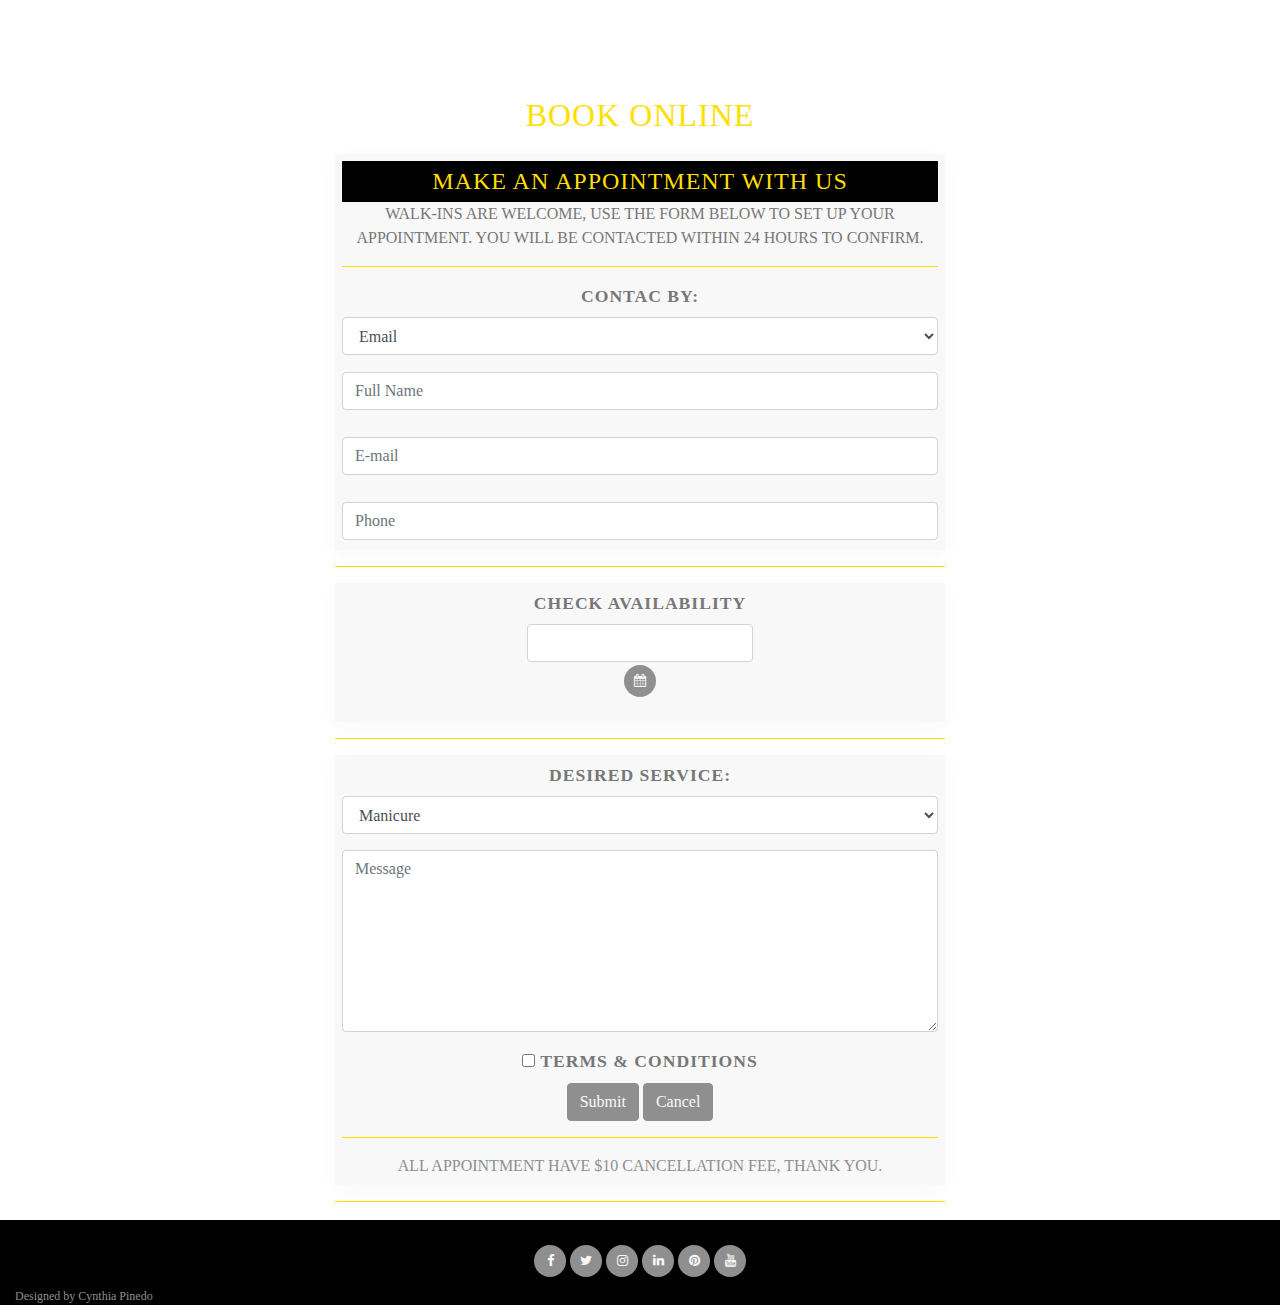
==== commit 2cb0a64a: "working on UX testing on README" ====
--- a/contact.html
+++ b/contact.html
@@ -9,7 +9,6 @@
     <link rel="stylesheet" href="assets/css/style.css" type="text/css">
     <link rel="shortcut icon" href="~/favicon.ico">
     
-    <!-- jQuery and JS bundle w/ Popper.js -->
     <script src="https://code.jquery.com/jquery-3.5.1.slim.min.js" integrity="sha384-DfXdz2htPH0lsSSs5nCTpuj/zy4C+OGpamoFVy38MVBnE+IbbVYUew+OrCXaRkfj" crossorigin="anonymous"></script>
     <script src="https://cdn.jsdelivr.net/npm/bootstrap@4.5.3/dist/js/bootstrap.bundle.min.js" integrity="sha384-ho+j7jyWK8fNQe+A12Hb8AhRq26LrZ/JpcUGGOn+Y7RsweNrtN/tE3MoK7ZeZDyx" crossorigin="anonymous"></script>
 
@@ -18,9 +17,6 @@
 
 <body>
 <header>
-
-<!---------------------------------------Collapsing Navbar---->
-<!--Navbar-->
 <nav class="navbar navbar-expand-lg navbar-dark bg-dark">
   <a class="navbar-brand" href="#"><h2 id="logo">Ytz.Nailz</h2></a>
   <button class="navbar-toggler" type="button" data-toggle="collapse" data-target="#navbarNav" aria-controls="navbarNav" aria-expanded="false" aria-label="Toggle navigation">
@@ -44,16 +40,8 @@
             <a class="nav-link" href="reviews.html">Rate Us</a>
         </li>
     </ul>
-    <!-- Links -->
-
   </div>
-  <!-- Collapsible content -->
-
 </nav>
-<!--/.Navbar-->
-
-<!---------------------------------------Collapsing Navbar---->
-
 </header>
 
 <section id="contactbckg-outer">
@@ -65,6 +53,7 @@
 </section>
 
 <section id="address">
+<h2 class="welcome">Our Information</h2>
     <div class="container-fluid">
         <div class="row">
             <div class="col-xs-1 col-sm-2 col-md-2 col-lg-3"></div>
@@ -85,21 +74,19 @@
     </div>
 </section>
 
-<!--Google map-->
 <section id="map" class="container-fluid">
+<h2 class="welcome">Map</h2>
   <div class="row">
     <div class="col-xs-1 col-sm-2 col-md-2 col-lg-3"></div>
     <div class="col-xs-10 col-sm-8 col-md-8 col-lg-6">
         <div id="map-container-google-1" class="z-depth-1-half map-container">
-        <iframe src="https://www.google.com/maps/embed?pb=!1m14!1m12!1m3!1d7498.004820760491!2d-119.24755440236578!3d35.77015106126652!2m3!1f0!2f0!3f0!3m2!1i1024!2i768!4f13.1!5e0!3m2!1sen!2sus!4v1605808625961!5m2!1sen!2sus" width="600" height="450" frameborder="0" style="border:0" allowfullscreen="" aria-hidden="false" tabindex="0">
+        <iframe src="https://www.google.com/maps/embed?pb=!1m14!1m12!1m3!1d7498.004820760491!2d-119.24755440236578!3d35.77015106126652!2m3!1f0!2f0!3f0!3m2!1i1024!2i768!4f13.1!5e0!3m2!1sen!2sus!4v1605808625961!5m2!1sen!2sus">
         </iframe>
         </div>
     </div>
     <div class="col-xs-1 col-sm-2 col-md-2 col-lg-3"></div>
   </div>
 </section>
-
-<!--Google Maps-->
 
 <section id="book-outer" class="container-fluid">
   <div class="row">
@@ -115,28 +102,24 @@
         set up your appointment. You will be contacted within 24 hours 
         to confirm.</p>
                 <hr>
-    
-                <!-- Contact by Input -->    
+ 
                 <div class="form-group1">
                     <div>
                         <label for="Select">Contac By:</label>
                         <select id="Select" class="form-control"><option>Email</option><option>Phone</option></select>
                     </div>
                 </div>
-    
-                <!-- fullname Input -->    
+     
                 <div class="form-group1">
                     <label for="fullname"></label>
                     <input type="text" class="form-control" id="fullname" placeholder="Full Name">
                 </div>
         
-                <!-- email address Input -->
                 <div class="form-group1">
                     <label for="email"></label>
                     <input type="email" class="form-control" id="email" placeholder="E-mail">
                 </div>
             
-                <!-- Phone Input --> 
                 <div class="form-group1">
                     <label for="phone"></label>
                     <input type="number" class="form-control" id="phone" placeholder="Phone">
@@ -144,7 +127,6 @@
             </div>
             <div><hr></div>
 
-        <!-- Appointment date Input --> 
             <div class="box">
                 <div class="row">
                 <div class="col-12">
@@ -155,7 +137,7 @@
                                 <div>
                                     <input name="datetimepicker8" type="text" class="input-group, date, form-control" id="datetimepicker8">
                                     <div>
-                                    <a target="_blank" href="#"><i class="fa fa-calendar" aria-hidden="true"></i>
+                                    <a target="_blank" href="https://calendar.google.com/calendar/u/0/r"><i class="fa fa-calendar" aria-hidden="true"></i>
                                     </a>
                                     </div>
                                 </div>
@@ -167,7 +149,6 @@
             </div>
             <div><hr></div>
 
-            <!-- Service Input -->
             <div class="box">
                 <div class="form-group">
                     <label for="Select">Desired Service:</label>
@@ -186,7 +167,6 @@
                     <textarea class="form-control" id="message" placeholder="Message" maxlength="140" rows="7"></textarea>                    
                 </div>
 
-                <!-- Button Area-->
                 <div class="checkbox">
                         <label><input type="checkbox">  Terms &amp; conditions</label>
                 </div>
@@ -199,9 +179,7 @@
             </div>
         <div><hr></div>
 
-        
-        <!-- form end -->
-        </div><!-- well end -->
+        </div>
     </div>
     <div class="col-xs-1 col-sm-2 col-md-2 col-lg-3"></div>
 </div>
--- a/assets/css/style.css
+++ b/assets/css/style.css
@@ -1,12 +1,24 @@
 @import url('https://fonts.googleapis.com/css2?family=Roboto:100,200,300,400,500,600,700|Exo:100,200,300,400,500,600,700');
-
 /*----------------------------------Heading*/
 
 header {
 background-color: #000;
 color: #8f8f8f;
-min-height: 100px;
-margin: 0;}
+height: 100%;
+width: 100%;
+margin-bottom:2px;
+margin-left:0px;
+margin-right: 0px;
+padding:0px;
+}
+
+header #logo{
+    font-family: Oswald;
+    text-transform: uppercase;
+    letter-spacing: 3px;
+    color:#f8f8f8;
+    font-size: 160%
+}
 
 /*-----------------------------------------Navbar--*/
 .bg-dark {
@@ -39,6 +51,8 @@
 body{
     font-family: Lato;
     color:#777777;
+    margin:0;
+    padding:0;
 }
 
 h2{
@@ -140,7 +154,7 @@
     letter-spacing: 1px;
     vertical-align: center;
 
-    width: 50%;
+    width: 45%;
     height: 100%;
 
     padding-top: 20%;
@@ -189,11 +203,12 @@
 }
 
 /*----------------------------------Footer*/
-
 footer {
 background-color: #000;
 color: #fafafa;
-min-height: 80px;}
+min-height: 80px;
+margin-left:0;
+margin-right: 0;}
 
 .social-links {
     padding-bottom: 10px;
@@ -221,8 +236,8 @@
 color:#8f8f8f}
 
 #footer-details {
-    padding: 20px;
-    margin-top:20px;
+    padding-top: 25px;
+    margin-top:2px;
     text-align: center;
 }
 
@@ -230,19 +245,19 @@
     margin:0;
     text-align:center;
 }
-
-.row{}
-
-.col-sm-4{}
 
 .signature{
     color: #8f8f8f;
     text-align: left;
     font-size: 75%;
-    
-}
+}
+
+.signature p{
+margin:0;
+padding:0;
+}
+
 /*----------------------------------Services*/
-
 #servicesbckg-image{
     opacity: 1;
     height: 100%;
@@ -261,6 +276,7 @@
     overflow:hidden;
     position: relative;
 }
+
 #servicescover-text, #servicescover-text h3 {
     color:rgb(255,223,0);
     text-align: center;
@@ -288,7 +304,7 @@
     letter-spacing: 1px;
     vertical-align: center;
 
-    width: 50%;
+    width: 45%;
     height: 100%;
 
     padding-top: 20%;
@@ -318,62 +334,30 @@
    margin:5px;
 }
 
-#servicesoptions h4{
-   text-align: center;
-   vertical-align: top;
-   color:#6b6b6b;
-   text-transform: uppercase;
-   letter-spacing: 1px;
-   font-size: 140%;
-}
-
-#manicure{
-}
-
-#french{
-}
-
-#nailart{
-}
-
-#uvgel{
-}
-
-#polish{
-}
-
-#removegel{
-}
-
-#repair{
-}
-
-#removeacrylic{
-}
-
 hr{
-    border-top: 1px solid #777777;
+    border-top: 1.5px solid rgb(255,223,0);
     width: 100%;
-    margin: 5px 0;
-}
-
+    align: center;
+}
 
 .servicesheading{
     width: 100%;
     height: auto;
     margin-bottom: 50px;
     clear: both;
-    color: #8f8f8f;
     letter-spacing: 1px;
 }
 
 .servicesheading h4{
+   font-family: Oswald;
    text-align: center;
    vertical-align: center;
-   color:#6b6b6b;
+   background-color: rgb(255,236,121);
+   color: #555;
    text-transform: uppercase;
    letter-spacing: 1px;
-   font-size: 140%;
+   font-size: 130%;
+   padding: 5px;
 }
 
 .servicesheading p{
@@ -393,7 +377,7 @@
     margin-bottom:20px;
     margin-top:50px;
     text-align: center;
-    font-size: 250%;
+    font-size: 200%;
     color: rgb(255,223,0);
     letter-spacing: 1px;
     width:100%;
@@ -407,8 +391,8 @@
 }
 
 .image_container img{
-  width: 190px;
-  height: 190px;
+  width: 180px;
+  height: 180px;
   border-radius: 50%;
   vertical-align: middle;
   justify-content: center;
@@ -486,6 +470,7 @@
   text-align: center;
   vertical-align: middle;
 }
+
 .grid-container > div {
   width: 33%;
   height: auto;
@@ -496,10 +481,10 @@
 }
 }
 
-  @media screen and (max-width: 750px) {
+  @media screen and (max-width: 700px) {
 .image_container img{
-  width: 150px;
-  height: 150px;
+  width: 125px;
+  height: 125px;
   border-radius: 50%;
   vertical-align: middle;
   justify-content: center;
@@ -575,7 +560,7 @@
     letter-spacing: 1px;
     align-content: center;
 
-    width: 50%;
+    width: 45%;
     height: 100%;
 
     padding-top: 25%;
@@ -658,6 +643,7 @@
 position:relative;
 height:0;
 }
+
 .map-container iframe{
 left:0;
 top:0;
@@ -665,6 +651,16 @@
 width:100%;
 position:absolute;
 }
+
+#map iframe{
+width:600px;
+height:450px;
+frameborder:0;
+style:border:0;
+allowfullscreen:"";
+aria-hidden:"false";
+tabindex:0;
+}
 /*---------------------Google Map Ending*/
 
 
@@ -672,7 +668,7 @@
 #gallerybckg-image{
     opacity: 1;
     height: 100%;
-    background:url("../images/background/orangenails.jpg") no-repeat center center;
+    background:url("../images/background/orangenails.jpg") no-repeat right center;
     background-size:cover;
     animation-name:gallerybckg-zoom;
     animation-duration: 5s;
@@ -720,7 +716,7 @@
     width: 50%;
     height: 100%;
 
-    padding-top: 20%;
+    padding-top: 27%;
     padding-left:7%;
     padding-right:2%;
     padding-bottom:5%;
@@ -841,11 +837,7 @@
 #disabledSelect{
     height: 30px;
 }
-/*
-.form-control {
-    height: 30px;
-}
-*/
+
 .form-group1 {
     padding-bottom: 45px;
     height: auto;
@@ -935,7 +927,6 @@
 
 
 /* Customer's Reviews/ */
-
 #reviewsbckg-image{
     opacity: 1;
     height: 600px;
@@ -983,7 +974,7 @@
     letter-spacing: 1px;
     align-content: center;
 
-    width: 50%;
+    width: 45%;
     height: 100%;
 
     padding-top: 20%;
